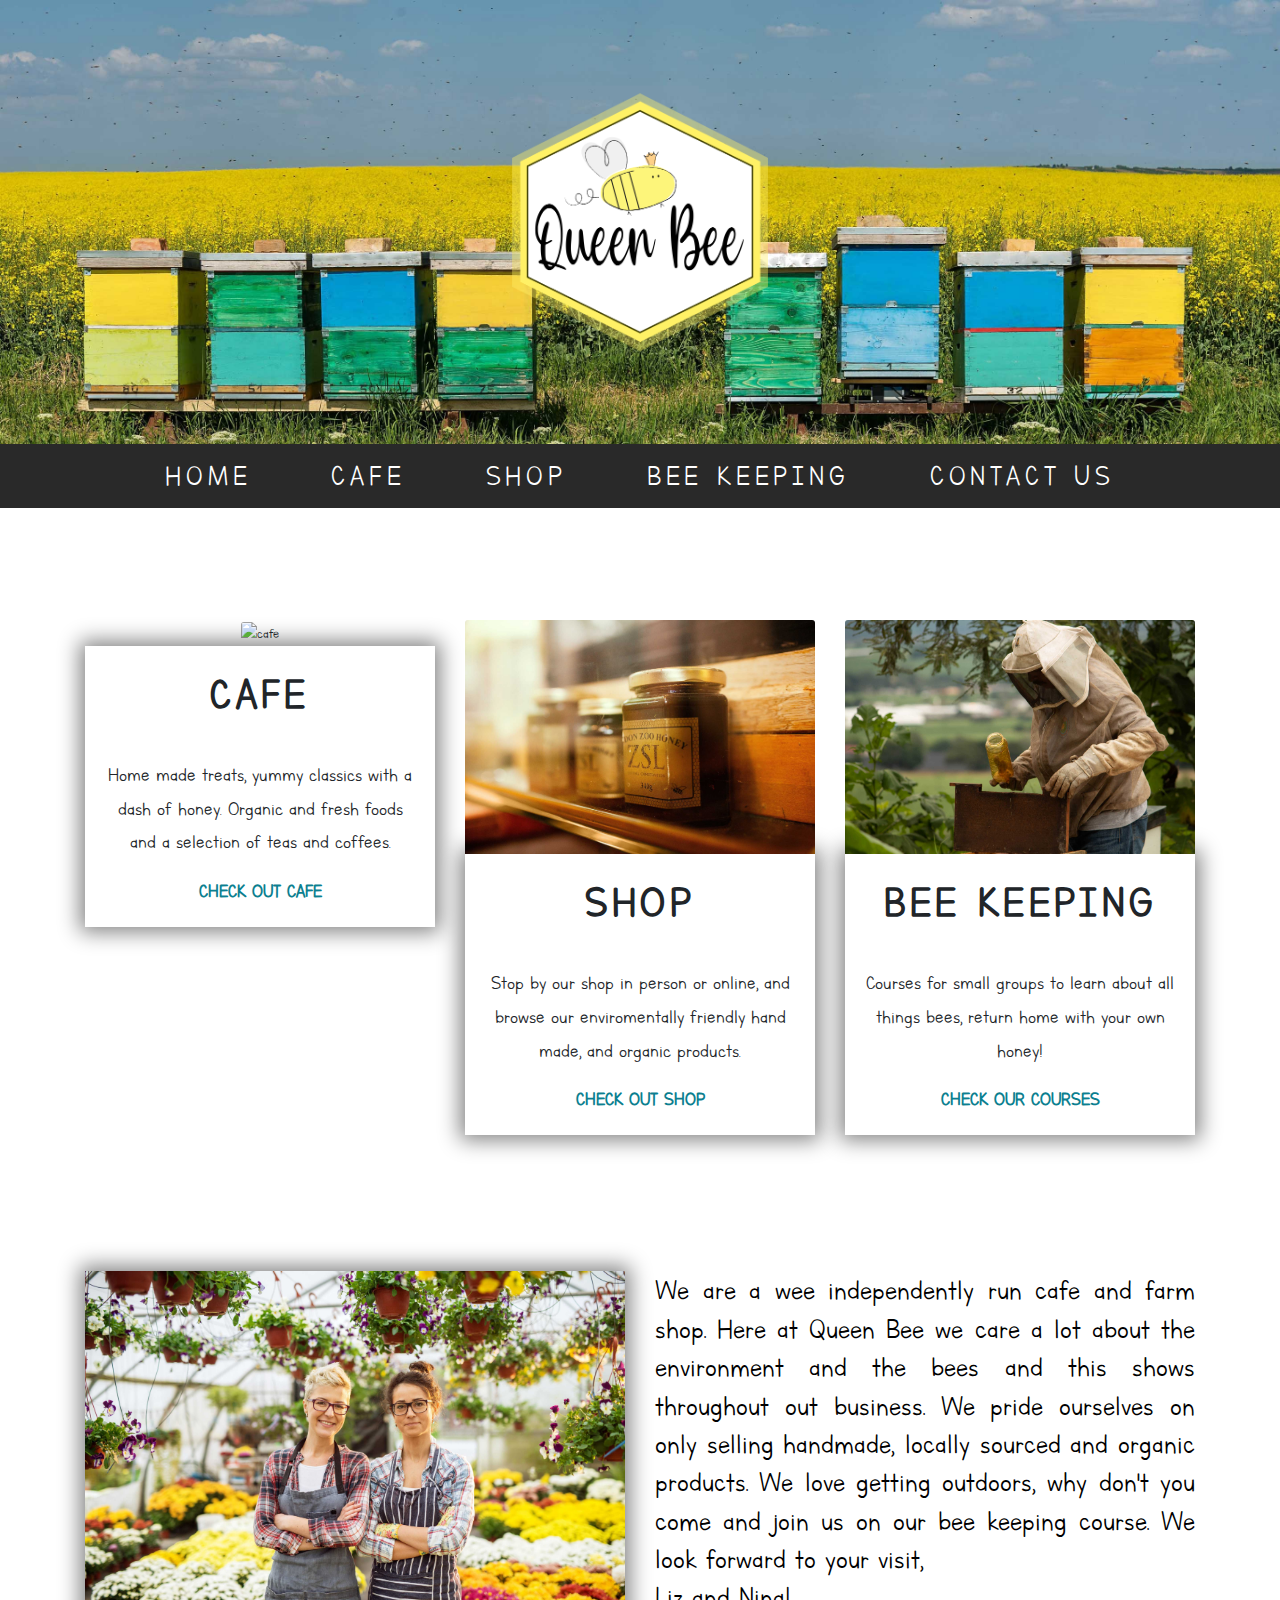
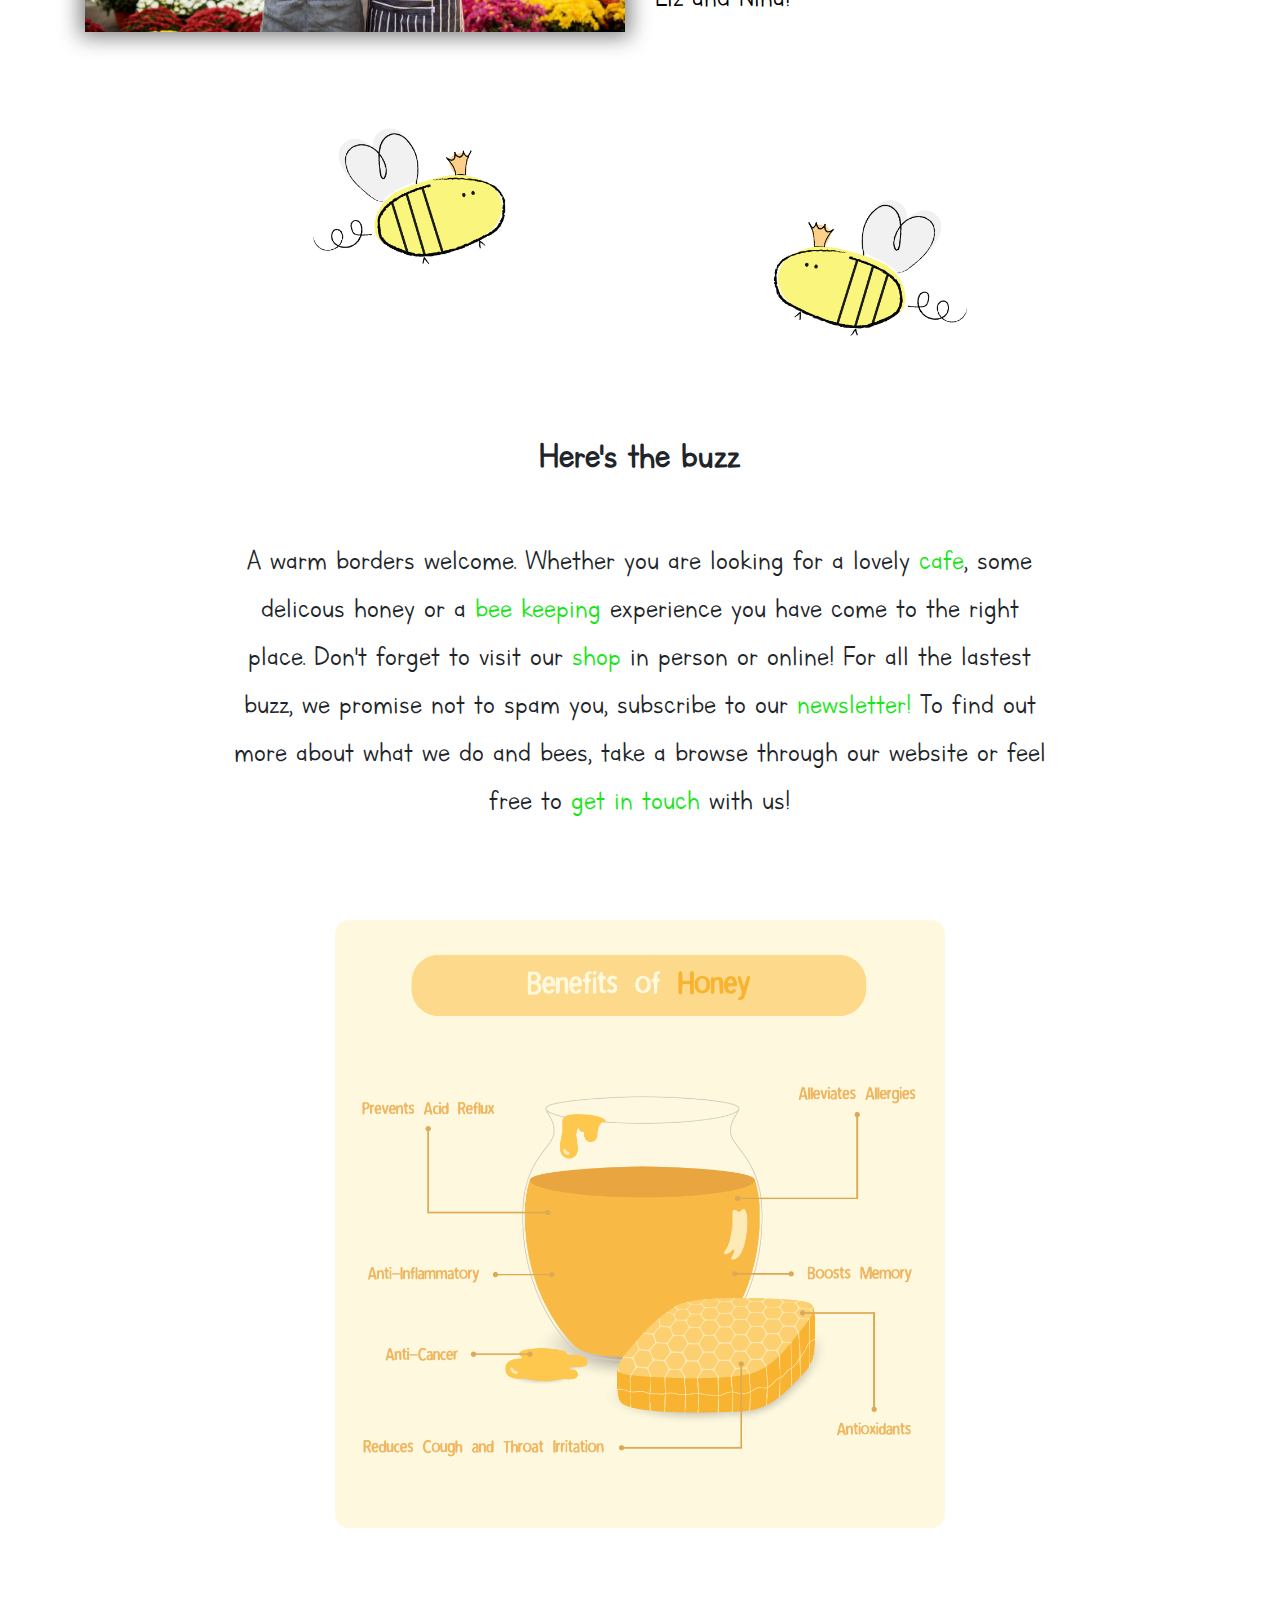
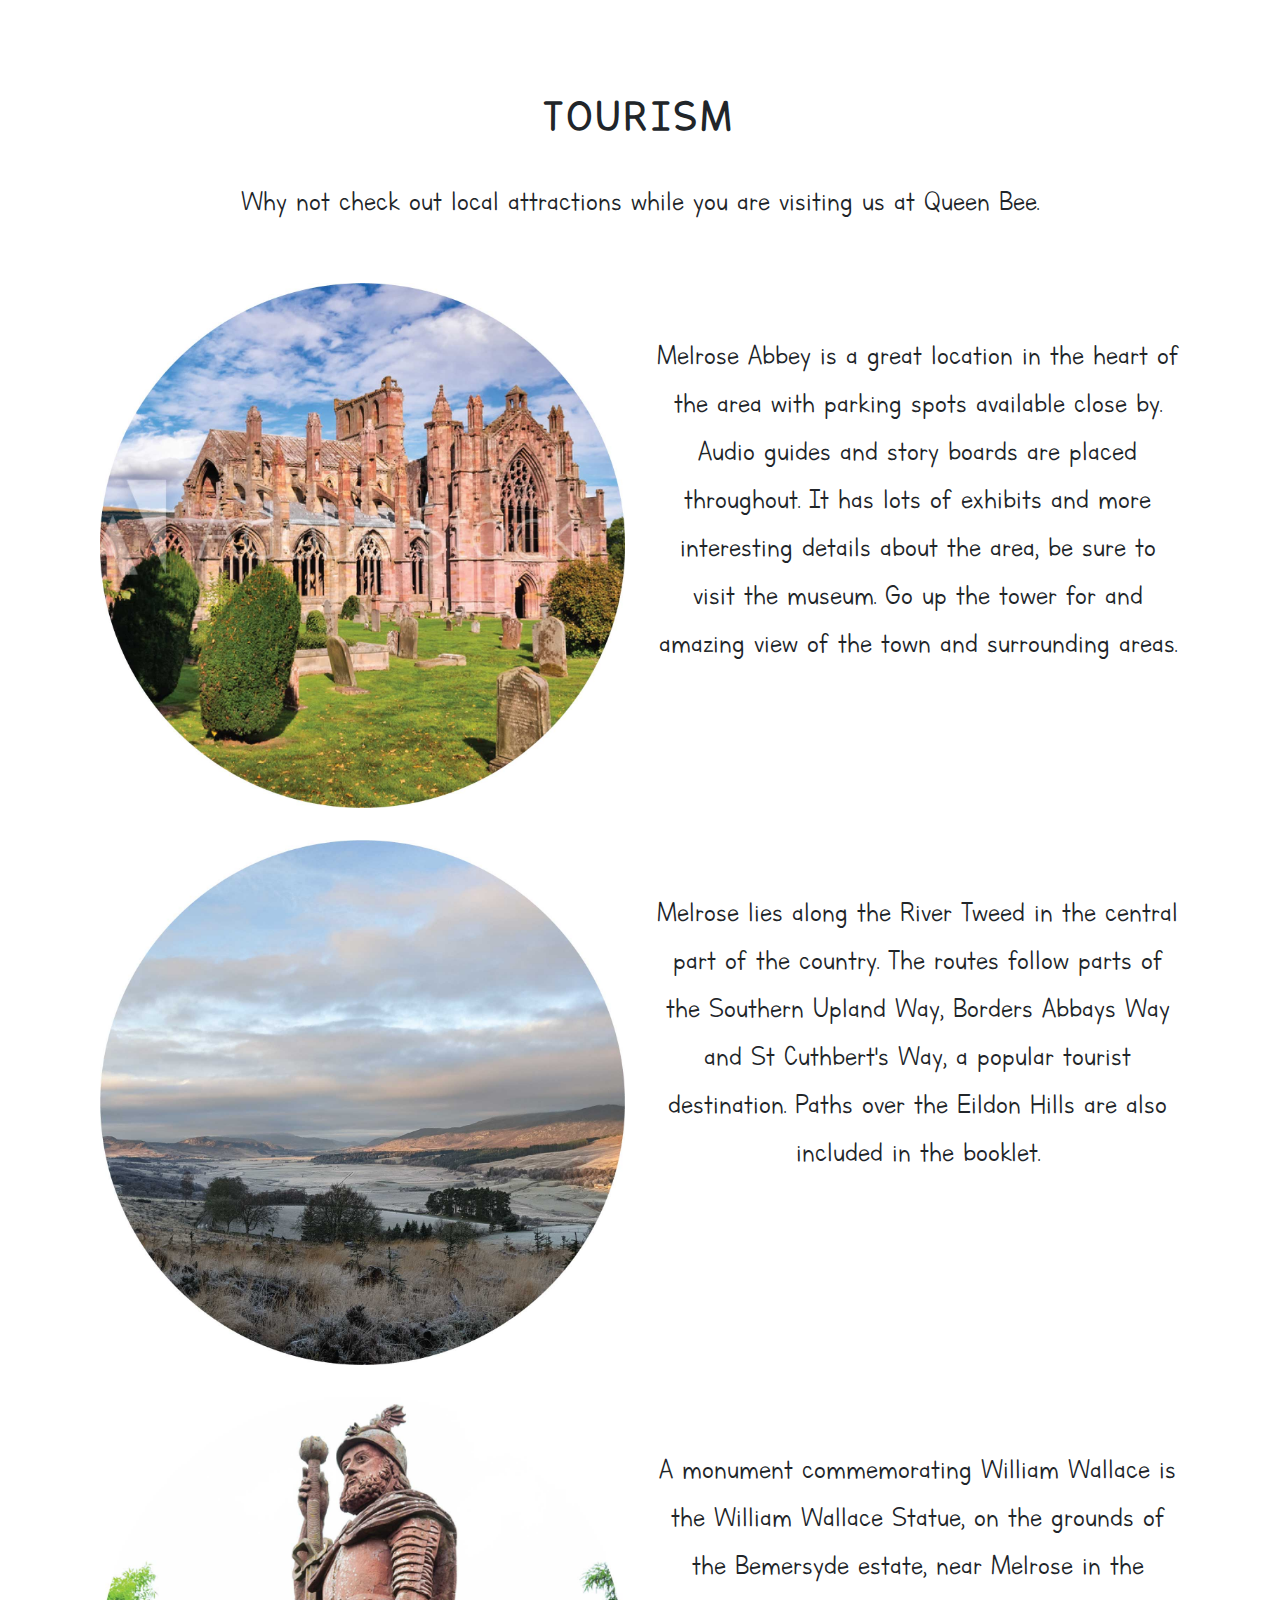
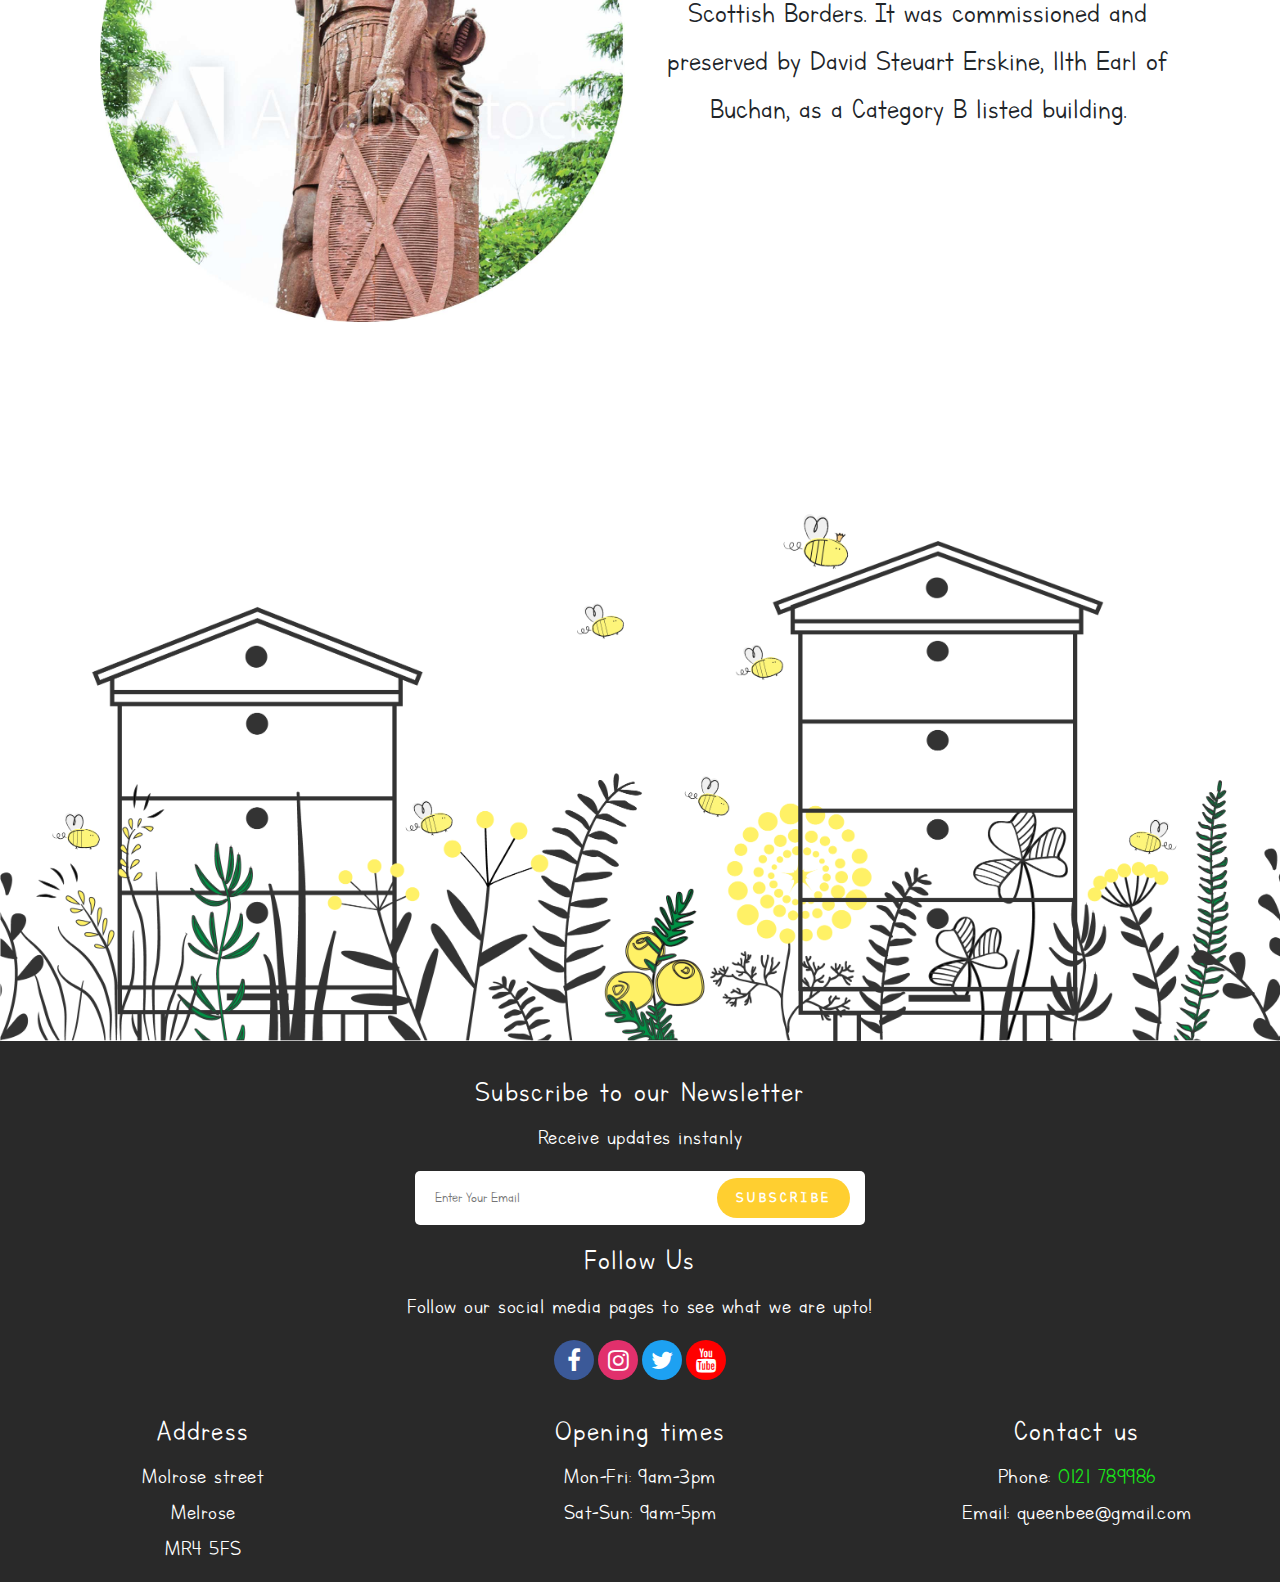
==== index.html @ d230f7fe "favicon and anchor tags" ====
<!DOCTYPE html>
<html lang="en">
    <head>
        <meta charset="UTF-8">
        <meta name ="viewport" content="width=device-width, initial-scale=1">
        <title>Queen Bee</title>
        <link rel="stylesheet" href="https://maxcdn.bootstrapcdn.com/bootstrap/4.0.0/css/bootstrap.min.css" 
            integrity="sha384-Gn5384xqQ1aoWXA+058RXPxPg6fy4IWvTNh0E263XmFcJlSAwiGgFAW/dAiS6JXm" crossorigin="anonymous">
        <link rel="stylesheet" href="css/index.css">
       <link rel="stylesheet" href="https://stackpath.bootstrapcdn.com/font-awesome/4.7.0/css/font-awesome.min.css">
       <link rel="icon" type="image/png" href="img/favicon.png"/>
    </head>
<body>

<div id="header">
    <div id="bhContainer">
        <img id="bh" class="img-fluid" src="img/home/hpbeehive.jpg" alt="beehive background">
        <img id="logo" class="img-fluid" src="img/logo-final.png" alt="logo">     
    </div>
</div>

<nav id="mainNav" class="sticky-top navbar navbar-dark navbar-expand-md">
    <button class="navbar-toggler" data-toggle="collapse" data-target="#expandme" aria-label="Toggle navigation"> 
        <span class="navbar-toggler-icon"></span>
    </button> 
<div class="collapse navbar-collapse justify-content-center" id="expandme">
  <div class="navbar-nav">
    <li class="nav-item">
        <a href="index.html" class="nav-link">HOME</a>
    </li>
    <li class="nav-item">
        <a href="cafe.html" class="nav-link">CAFE</a>
    </li>
    <li class="nav-item">
        <a href="shop.html" class="nav-link">SHOP</a>
    </li>
    <li class="nav-item">
        <a href="beekeeeping.html" class="nav-link">BEE KEEPING</a>
    </li>
    <li class="nav-item">
        <a href="contactus.html" class="nav-link">CONTACT US</a>
    </li>
  </div>
</div>
</nav>

<section id="facilities">
    <div class="container">
        <div class="row">
            <div class="col-lg-4 pb-4">
                <div class="card-text-center">
                    <img class="card-img-top first-photos img-fluid" src="img/home/cafe3.jpg" height="270px" alt="cafe">
                    <div class="card-body">
                        <h1 class="card-title h1main">CAFE</h1>
                        <p class="card-text">Home made treats, yummy classics with a dash of honey. Organic and fresh foods and a selection of teas and coffees.</p>
                        <a href="cafe.html">CHECK OUT CAFE</a>
                    </div>
                </div>
            </div>
            <div class="col-lg-4 pb-4">
                <div class="card-text-center">
                    <img class="card-img-top first-photos img-fluid" src="img/home/honeyjar1.jpg" height="270px" alt="shop">
                    <div class="card-body">
                        <h1 class="card-title h1main">SHOP</h1>
                        <p class="card-text">Stop by our shop in person or online, and browse our enviromentally friendly hand made, and organic products. </p>
                        <a href="shop.html">CHECK OUT SHOP</a>
                    </div>
                </div>
            </div>
            <div class="col-lg-4 pb-4">
                <div class="card-text-center">
                    <img class="card-img-top first-photos img-fluid" src="img/home/beekeeper1.jpg" height="270px" alt="beekeeper">
                    <div class="card-body">
                        <h1 class="card-title h1main text-nowrap">BEE KEEPING</h1>
                        <p class="card-text">Courses for small groups to learn about all things bees, return home with your own honey!</p>
                        <a href="beekeeping.html">CHECK OUR COURSES</a>
                    </div>
                </div>
            </div>
        </div>
    </div>
</section>

<section>
    <div class="container">
        <div class="row aboutus">
            <div class="col-lg-6 pb-5"> 
                <img src="img/home/aboutus.jpg" class="img-fluid teampic" alt="business owners">
            </div>
            <div class="col-lg-6">
                <p class="text-justify text-fluid">We are a wee independently run cafe and farm shop. Here at Queen Bee we care a lot about the environment and the bees and this shows 
                    throughout out business. We pride ourselves on only selling handmade, locally sourced and organic products. We love getting outdoors, why don't you come and join 
                    us on our bee keeping course. We look forward to your visit, <br>Liz and Nina!
                </p>
            </div>
        </div>
    </div>
</section>

<div class="container">
    <img class="img-fluid mx-auto d-block bees" src="img/home/bees.png" alt="honey facts"/>
</div>

<div class="container words justify-content-center col-lg-8">
    <h1><b>Here's the buzz</b></h1>
        <br>
    <p>A warm borders welcome. Whether you are looking for a lovely <a href="cafe.html"> cafe</a>, some delicous honey or a <a href="beekeeeping.html">bee keeping</a> experience 
        you have come to the right place. Don't forget to visit our <a href="shop.html"> shop </a>in person or online! For all the lastest buzz, 
        we promise not to spam you, subscribe to our <a href="javascript: document.body.scrollIntoView(false);">newsletter!</a> To find out more about what we do and bees, take a 
        browse through our website or feel free to <a href="contactus.html"> get in touch</a> with us!
    </p>
</div>


<div class="container">
    <img class="img-fluid honeyfacts shaddow mx-auto d-block" src="img/home/factspreview.png" alt="honey facts"/>
</div>

<div class="container justify-content-center tourism1 featured1">
    <h1 class="h1main">TOURISM</h1>
    <p>Why not check out local attractions while you are visiting us at Queen Bee.</p>
    <div class="col tourism">
        <div class="row">
            <div class="col-lg-6">
                <a href="https://www.historicenvironment.scot/visit-a-place/places/melrose-abbey/history/" target="blank">
                    <img class="img-fluid shaddow abbey-img" src="img/home/abbey.jpg" alt="melrose abbey">
                </a>
            </div>
            <div class="col-lg-6 py-5">
                <p> Melrose Abbey is a great location in the heart of the area with parking spots available close by. 
                    Audio guides and story boards are placed throughout. It has lots of exhibits and more interesting details about 
                    the area, be sure to visit the museum. Go up the tower for and amazing view of the town and surrounding areas.</p>
            </div>
        </div>

        <div class="row">
            <div class="col-lg-6">
                <a href="https://www.historicenvironment.scot/visit-a-place/places/melrose-abbey/history/" target="blank">
                    <img class="img-fluid shaddow walks-img" src="img/home/walk.jpg" alt="walks in melrose">
                </a>
            </div>
            <div class="col-lg-6 py-5">
                <p>Melrose lies along the River Tweed
                    in the central part of the country.
                    The routes follow parts of the Southern Upland Way, Borders
                    Abbays Way and St Cuthbert's Way, a popular tourist destination.
                    Paths over the Eildon Hills
                    are also included in the booklet. </p>
            </div>
        </div>
        <div class="row">
            <div class="col-lg-6">
                <a href="https://www.historicenvironment.scot/visit-a-place/places/melrose-abbey/history/" target="blank">
                    <img class="img-fluid shaddow william-img" src="img/home/william.jpg" alt="william wallace statue">
                </a>
            </div>
            <div class="col-lg-6 py-5">
                <p>A monument commemorating William Wallace is the William Wallace Statue, on
                    the grounds of the Bemersyde estate, near Melrose in the Scottish Borders.
                    It was commissioned and preserved by David Steuart Erskine,
                    11th Earl of Buchan, as a Category B listed building. </p>
            </div>
        </div>
    </div>
</div>

<!-- FOOTER -->

<img class="img-fluid footer-img" src="img/footer-final.png" alt="footer image">


<footer>

    <div class="wrapper">
        <h3 class="h3s">Subscribe to our Newsletter</h3>
        <p class="ps">Receive updates instanly</p>
        <div class="newsletter">
            <form action="">
                <input type="text" class="input" placeholder="Enter Your Email">
                <div class="btn">SUBSCRIBE</div>
            </form>
        </div>
    </div>		



    <div class="social-media">
        <h3 class="h3s">Follow Us</h3>
        <p class="follow ps">Follow our social media pages to see what we are upto!</p>
            <a href="https://en-gb.facebook.com/" target="_blank"><i class="icon1 s fa fa-facebook"></i></a>
            <a href="https://www.instagram.com/?hl=en" target="_blank"><i class="icon2 s fa fa-instagram"></i></a>
            <a href="https://twitter.com/?lang=en-gb" target="_blank"><i class="icon3 s fa fa-twitter"></i></a>
            <a href="https://www.youtube.com/" target="_blank"><i class="icon4 s fa fa-youtube"></i></a>
    </div>

    <div class="info row">
        <div class="col-lg-4 segment-one">
            <h3 class="h3s">Address</h3>
            <p class="ps">Molrose street
            <br>Melrose
            <br>MR4 5FS</p>
        </div>
        <div class="col-lg-4 secment-two">
            <h3 class="h3s">Opening times</h3>
            <p class="ps">Mon-Fri: 9am-3pm
            <br>Sat-Sun: 9am-5pm</p>
        </div>
        <div class="col-lg-4 segment-three">
            <h3 class="h3s">Contact us</h3>
            <p class="ps">Phone:<a href="tel:0121789986"> 0121 789986</a>
            <br>Email: queenbee@gmail.com</p>
        </div>
    </div>
  
</footer>

    <script src="https://code.jquery.com/jquery-3.2.1.slim.min.js" integrity="sha384-KJ3o2DKtIkvYIK3UENzmM7KCkRr/rE9/Qpg6aAZGJwFDMVNA/GpGFF93hXpG5KkN" crossorigin="anonymous">
    </script>
    <script src="https://cdnjs.cloudflare.com/ajax/libs/popper.js/1.12.9/umd/popper.min.js" integrity="sha384-ApNbgh9B+Y1QKtv3Rn7W3mgPxhU9K/ScQsAP7hUibX39j7fakFPskvXusvfa0b4Q" crossorigin="anonymous">
    </script>
    <script src="https://maxcdn.bootstrapcdn.com/bootstrap/4.0.0/js/bootstrap.min.js" integrity="sha384-JZR6Spejh4U02d8jOt6vLEHfe/JQGiRRSQQxSfFWpi1MquVdAyjUar5+76PVCmYl" crossorigin="anonymous">
    </script>

</body>
</html>
---- css/index.css ----
* {
    margin: 0%;
    padding: 0%;
}
@font-face {
    font-family: letters;
    src: url(./font/letters.ttf);
  }

body{
    background: white;
    position: relative;
    font-family: letters, sans-serif;
}

/*** HEADER ***/

#header {
    position: static;
    top: 0;
    left:0;
    padding: 0;
    margin:0;
    width: 100%;
    height: auto;
    overflow: hidden;
}

#bhContainer {
    position: relative;
    left: 0;
    padding: 0;
    margin: 0;
}

#bh {
    position: relative;
    left: 0;
    z-index: -1;
    padding: 0;
    margin: 0;
    width: 100vw;
    height: auto;
}

#logo {
    position: absolute;
    top: 50%;
    left: 50%;
    transform: translate(-50%, -50%);
    height: auto;
    width: 20vw;
}

#text {
    font-size: 1em;
}

/*** NAVIGATION ***/

#mainNav {
    padding: 0%;
    background: rgb(41, 41, 41);
    overflow: hidden;
}

@media (min-width: 992px){
    .navbar-nav li {
        margin-left : 2em;
        margin-right : 2em;
        white-space: nowrap;
    }
}

#mainNav .nav-link {
    font-size: 2em;
    color: white;
    letter-spacing: .15em;
    font-family: letters;
}

#mainNav .nav-link:hover {
    color: #FFCF30;
}


/*** FACILITIES ***/

#facilities {
    margin: 7em 0 auto 0;
    text-align: center;
}

#facilities p {
    font-size: 1.4em;
}

.card-body {
    box-shadow: 0 0 20px 5px rgb(131, 131, 131);
    background-color: white;
}

.card-body a {
    color: #0c7f90;
    font-size: 1.3em;
    margin-top: auto;
    font-weight: 600;
}

.card-body a:hover {
    color: #63a6b0;
    font-size: 1.5em;
}

/*** ABOUT US ***/


.aboutus {
    margin-top: 7em;
    color: black;
}
.teampic {
    box-shadow: 0 0 20px 5px rgb(131, 131, 131);
    position: relative;
}

.text-justify {
    font-size: 2em;
    line-height: 1.2;
}

/*** BEES IMG ***/

.bees {
    padding-top: 3em;
    height: 20vw;
}

/*** THE BUZZ ***/

.words {
    font-size: 2em;
    text-align: center;
    padding-top: 3em;
}
a {
    color: rgb(25, 230, 25);
}
a:hover{
    color: rgb(4, 184, 4);
}
/*** FACTS IMG ***/

.honeyfacts {
    padding-top: 5em;
    padding-bottom: 5em;
    height: 60vw;
}

/*** TOURISM ***/

.tourism1 {
    margin-top: 5em;
}

.h1main {
    text-align: center;
    letter-spacing: .09em;
    padding-bottom: .5em;
    font-size: 3em;
    font-weight: bold;
}

.tourism1 p {
    text-align: center;
    padding-bottom: 1.3em;
    font-size: 2em;
}

.abbey-img {
    padding-bottom: 2em;
}
.walks-img {
    padding-bottom: 2em;
}
.william-img {
    padding-bottom: 2em;
}


/*** FOOTER ***/

.footer-img {
    width: 100%;
    padding-top: 10em;
    margin: 0%;
    height: auto;
}

footer {
    margin-top: 0;
    padding-top: 2em;
    text-align: center;
    overflow: hidden;
    background: rgb(41, 41, 41);
    color: #ffffff;
}

.wrapper{
	width: 100%;
	height: 100%;
	display: flex;
	flex-direction: column;
	justify-content: center;
	align-items: center;
	letter-spacing: 2px;
}

.newsletter{
	max-width: 450px;
	width: 100%;
	position: relative;
}

.newsletter .input{
	width: 100%;
	padding: 15px 50px 15px 20px;
	border-radius: 5px;
	border: none;
}

.newsletter .btn{
	position: absolute;
	top: 50%;
	transform: translateY(-50%);
	right: 15px;
	background: #FFCF30;
	padding: 7px 18px;
	border-radius: 25px;
	color: #fff;
    cursor: pointer;
    letter-spacing: .2em;
    font-weight: bold;
}

/*** SOCIAL MEDIA ICONS ***/

.social-media {
    padding-top: 1em;
}

.h3s {
    letter-spacing: .04em;
    font-size: 2em;
}

.ps {
    letter-spacing: .02em;
    font-size: 1.5em;
}

.social-media a .icon1 {
    background: #3B5998;
    width: 40px;
    height: 40px;
    display: inline-block;
    border-radius: 50%;
}
.social-media a .icon2 {
    background:#E1306C;
    width: 40px;
    height: 40px;
    display: inline-block;
    border-radius: 50%;
}
.social-media a .icon3 {
    background: #1DA1F2;
    width: 40px;
    height: 40px;
    display: inline-block;
    border-radius: 50%;
}
.social-media a .icon4 {
    background: #FF0000;
    width: 40px;
    height: 40px;
    display: inline-block;
    border-radius: 50%;
}

.social-media a i {
    font-size: 1.5em;
    color: white;
    padding: .34em .23em;
}

.info {
    padding-top: 2em;
}

/*** MEDIA QUERIES ***/

@media (max-width: 992px){
    #facilities p {
        line-height: 1.6;
    }
    #facilities h1 {
        margin: auto;
        white-space: nowrap;
        font-size: 2em;
    }
    .honeyfacts {
        height: 100vw;
        padding: 5em 0 0 0;
        margin: 0%;
    }
    .bees {
        width: 60vw;
        height: 20vh;
    }
    .words {
        padding-top: 2em;
    }

}

@media (max-width: 800px){
    #bh {
        height: 30vh;
    }
    #logo {
        height: auto;
        width: 25vw;
    }
}
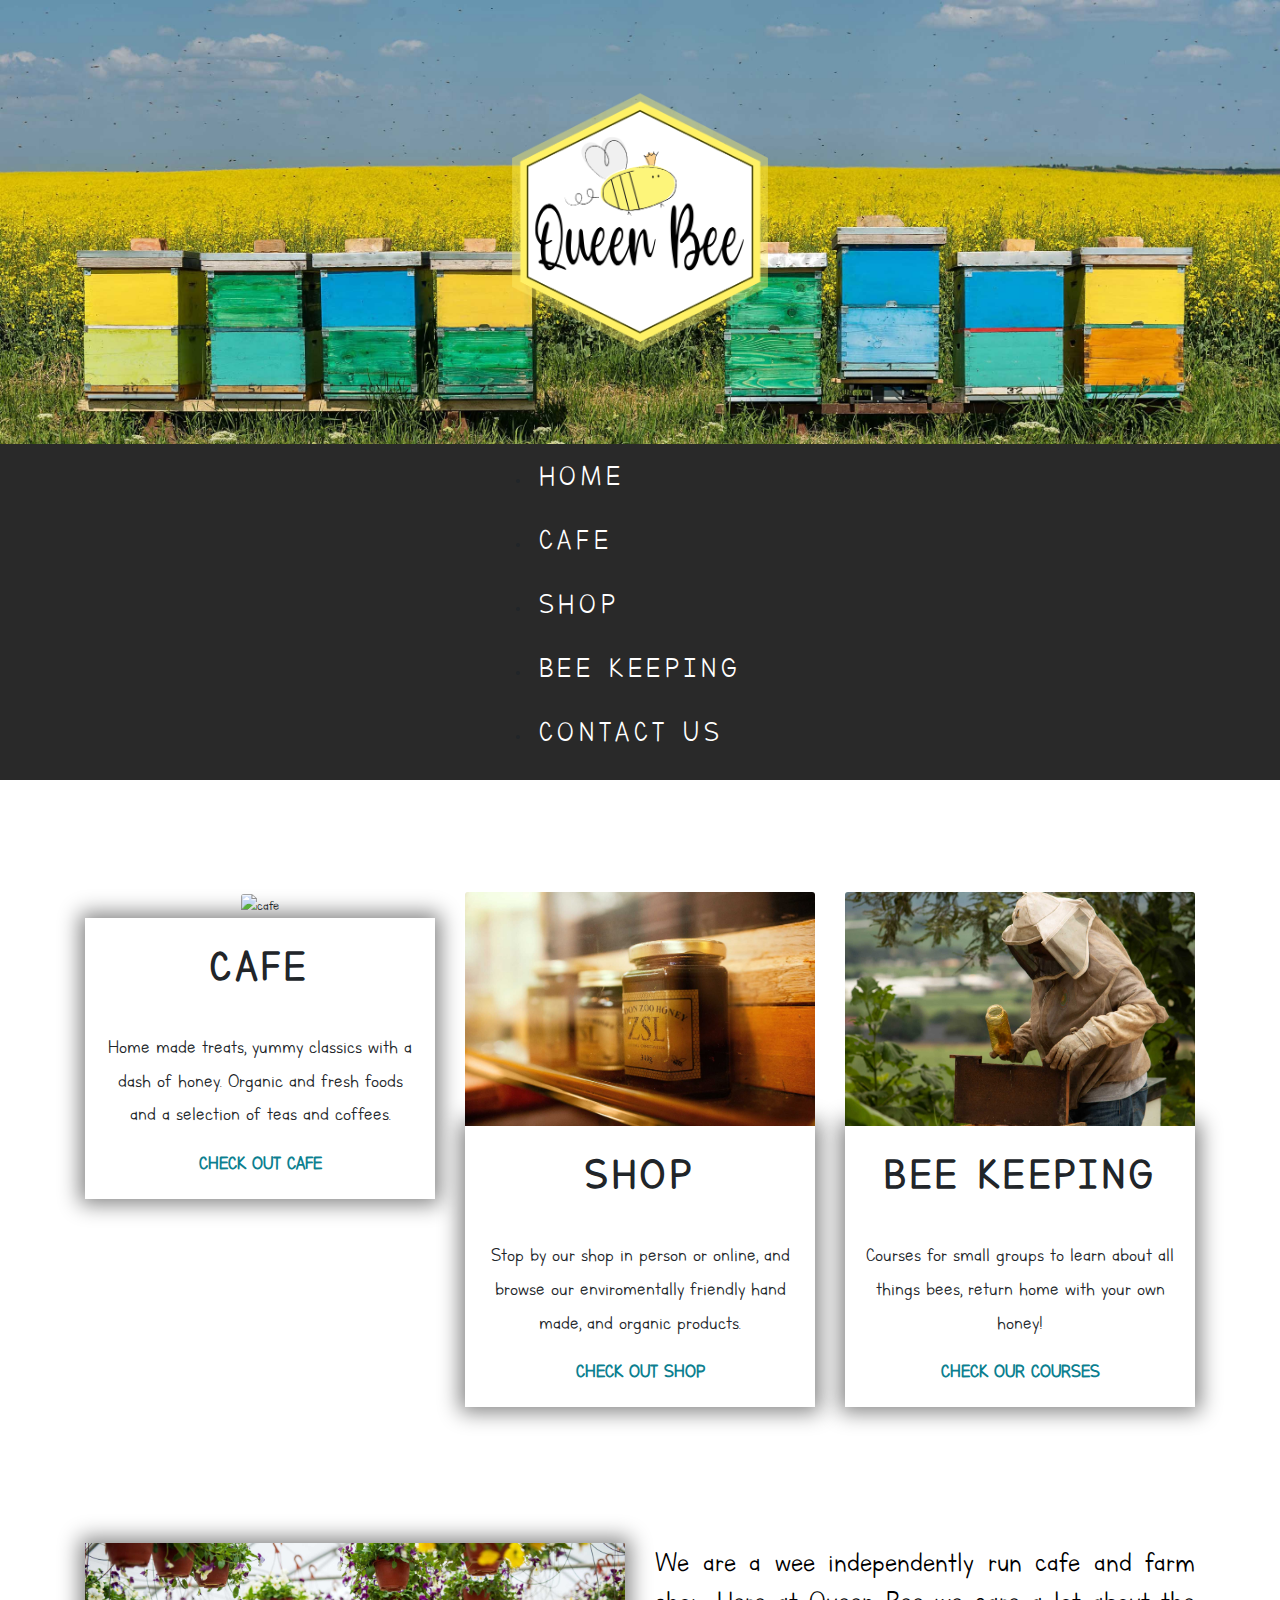
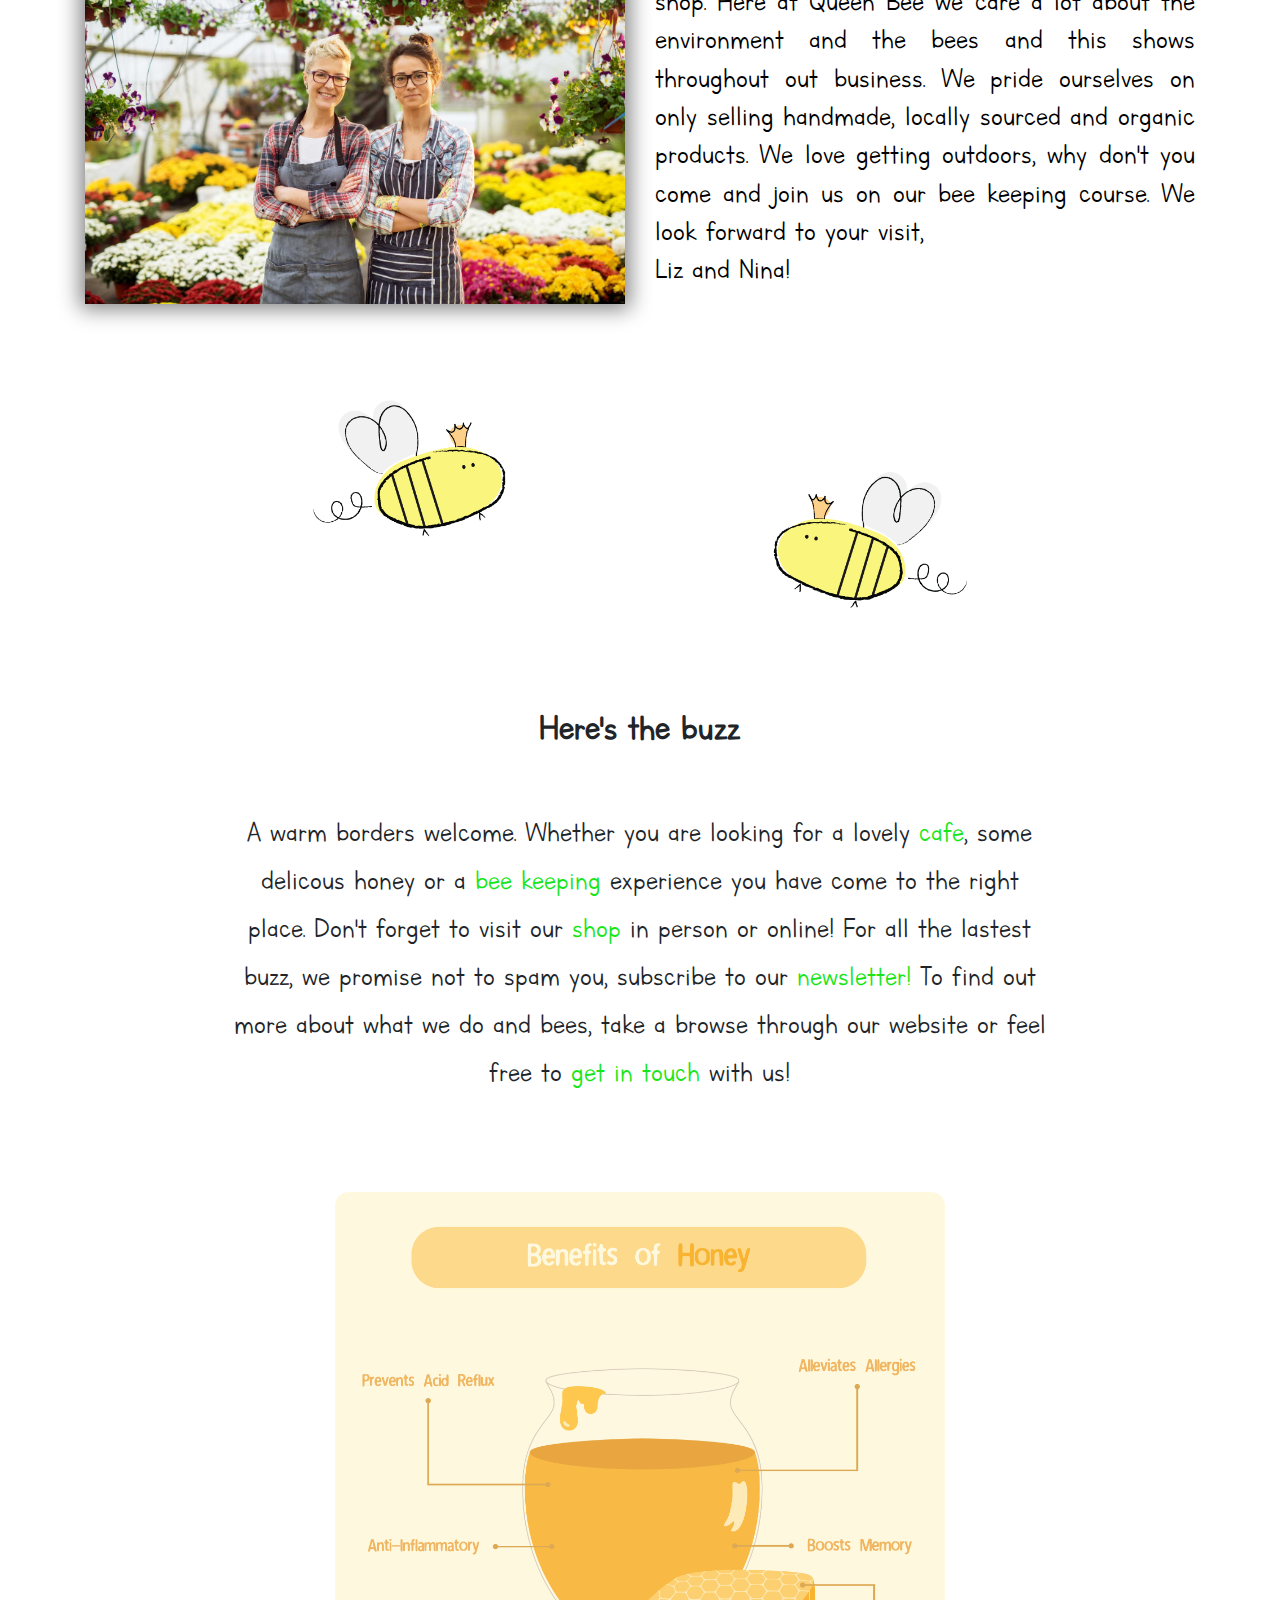
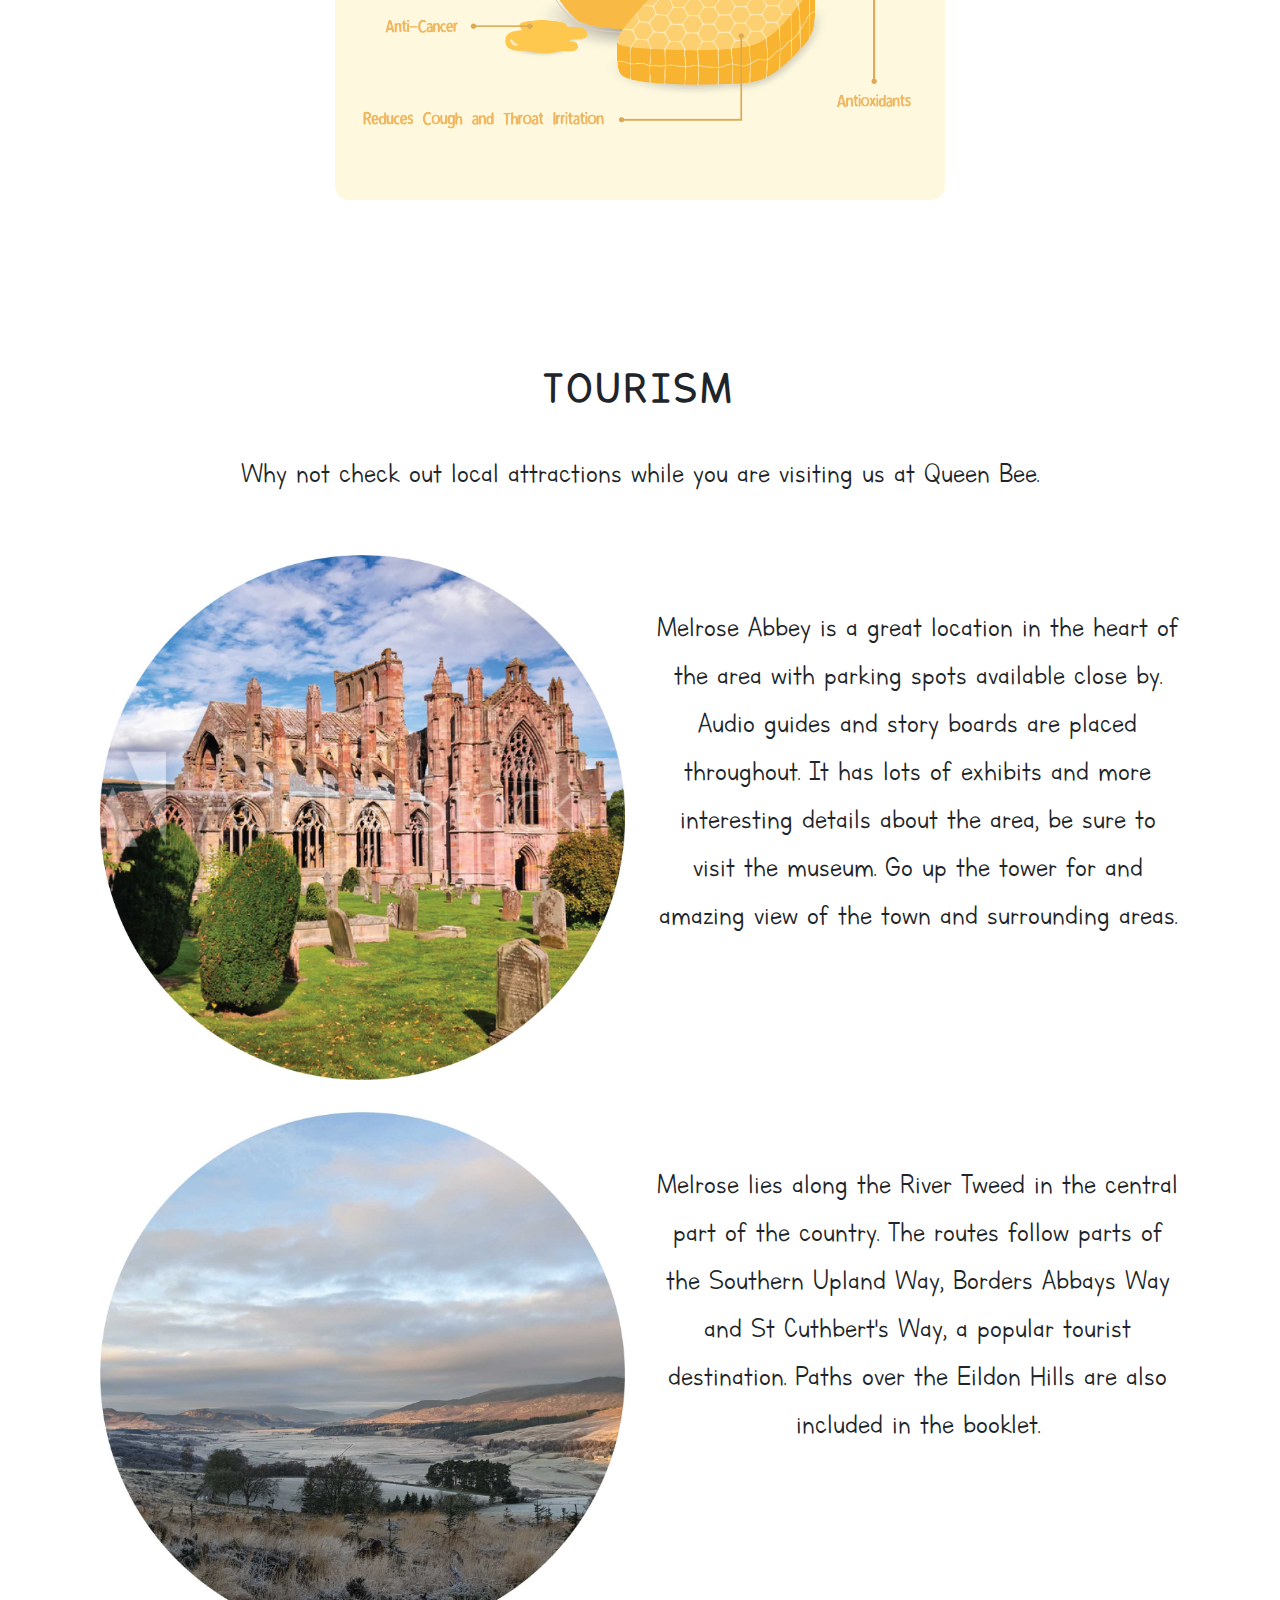
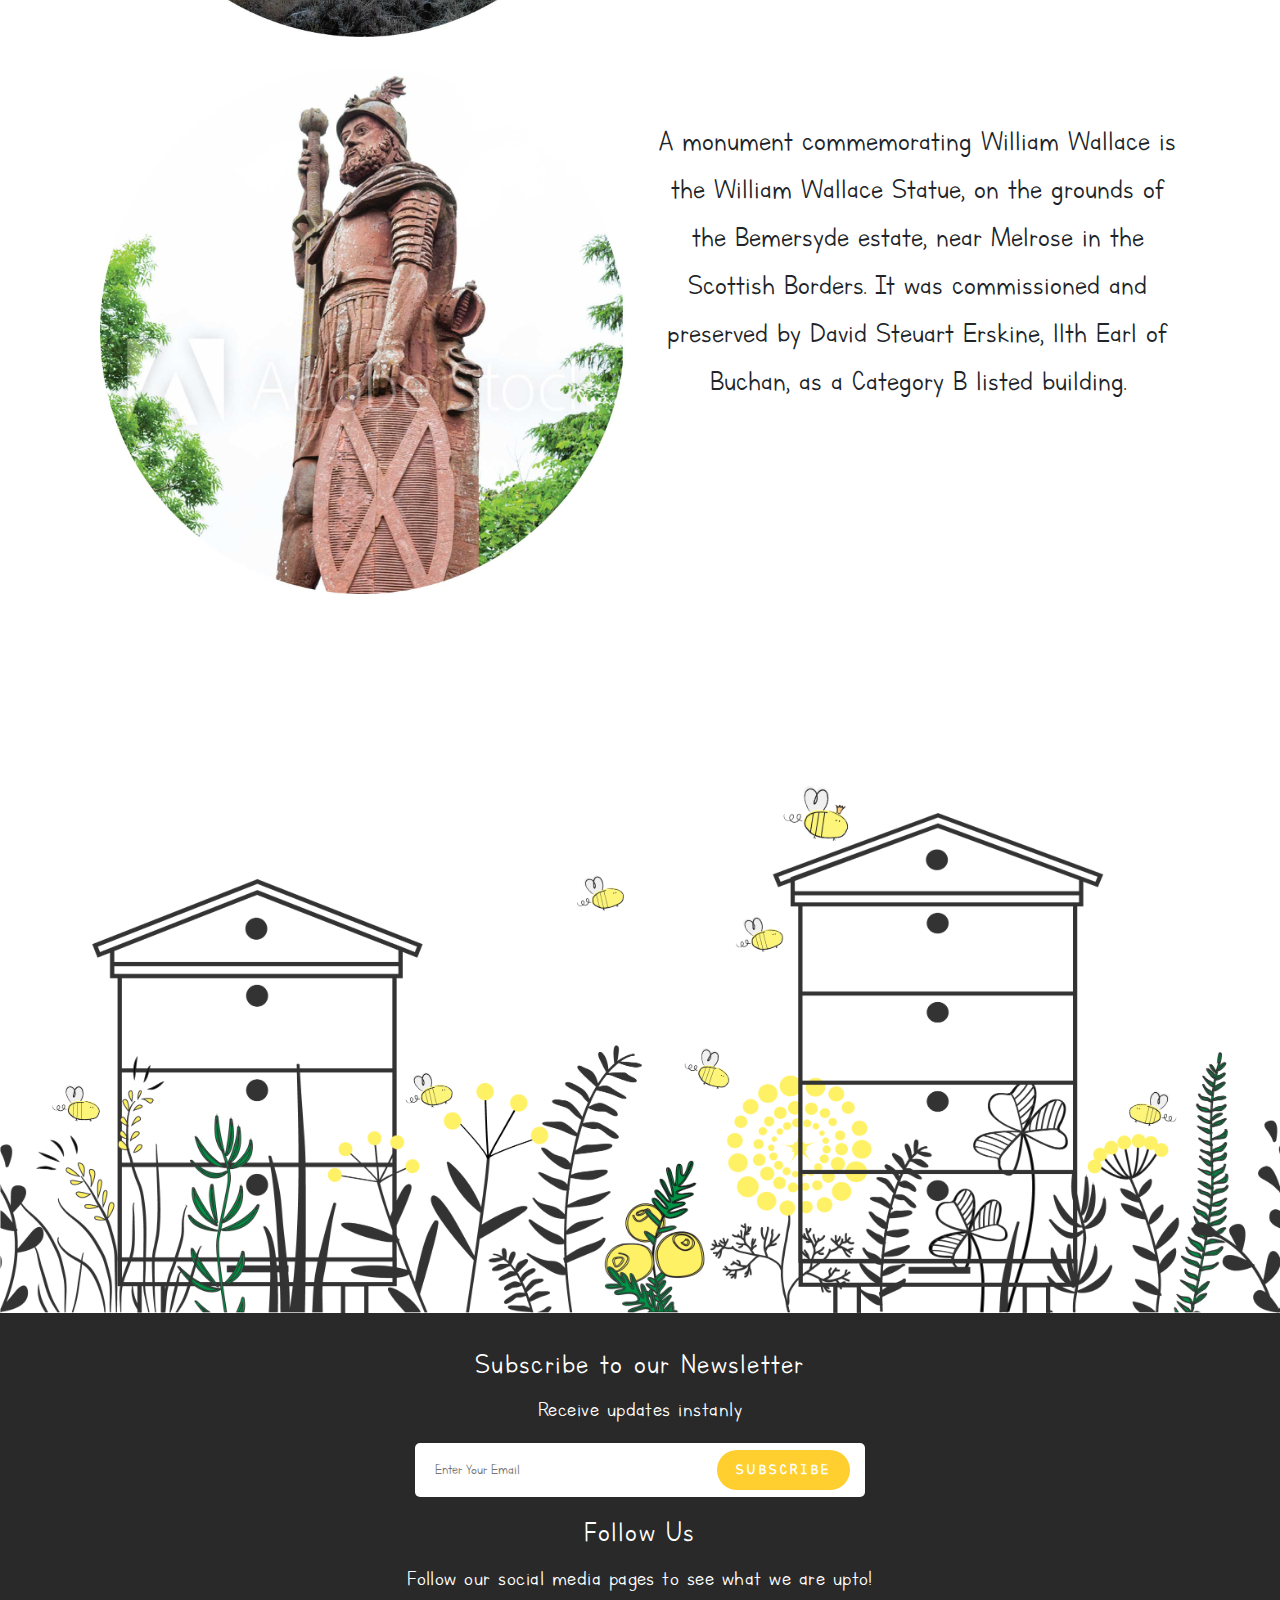
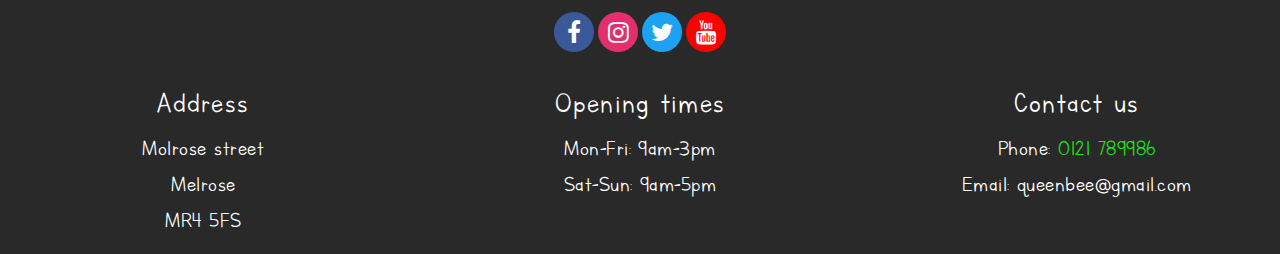
==== commit 7f8aa6a9: "nav bar changes" ====
--- a/index.html
+++ b/index.html
@@ -7,8 +7,8 @@
         <link rel="stylesheet" href="https://maxcdn.bootstrapcdn.com/bootstrap/4.0.0/css/bootstrap.min.css" 
             integrity="sha384-Gn5384xqQ1aoWXA+058RXPxPg6fy4IWvTNh0E263XmFcJlSAwiGgFAW/dAiS6JXm" crossorigin="anonymous">
         <link rel="stylesheet" href="css/index.css">
-       <link rel="stylesheet" href="https://stackpath.bootstrapcdn.com/font-awesome/4.7.0/css/font-awesome.min.css">
-       <link rel="icon" type="image/png" href="img/favicon.png"/>
+        <link rel="stylesheet" href="https://stackpath.bootstrapcdn.com/font-awesome/4.7.0/css/font-awesome.min.css">
+        <link rel="icon" type="image/png" href="img/favicon.png"/>
     </head>
 <body>
 
@@ -23,25 +23,27 @@
     <button class="navbar-toggler" data-toggle="collapse" data-target="#expandme" aria-label="Toggle navigation"> 
         <span class="navbar-toggler-icon"></span>
     </button> 
-<div class="collapse navbar-collapse justify-content-center" id="expandme">
-  <div class="navbar-nav">
-    <li class="nav-item">
-        <a href="index.html" class="nav-link">HOME</a>
-    </li>
-    <li class="nav-item">
-        <a href="cafe.html" class="nav-link">CAFE</a>
-    </li>
-    <li class="nav-item">
-        <a href="shop.html" class="nav-link">SHOP</a>
-    </li>
-    <li class="nav-item">
-        <a href="beekeeeping.html" class="nav-link">BEE KEEPING</a>
-    </li>
-    <li class="nav-item">
-        <a href="contactus.html" class="nav-link">CONTACT US</a>
-    </li>
-  </div>
-</div>
+    <div class="collapse navbar-collapse justify-content-center" id="expandme">
+        <div class="navbar-nav">
+            <ul>
+                <li class="nav-item">
+                    <a href="index.html" class="nav-link">HOME</a>
+                </li>
+                <li class="nav-item">
+                    <a href="cafe.html" class="nav-link">CAFE</a>
+                </li>
+                <li class="nav-item">
+                    <a href="shop.html" class="nav-link">SHOP</a>
+                </li>
+                <li class="nav-item">
+                    <a href="beekeeeping.html" class="nav-link">BEE KEEPING</a>
+                </li>
+                <li class="nav-item">
+                    <a href="contactus.html" class="nav-link">CONTACT US</a>
+                </li>
+            </ul>
+        </div>
+    </div>
 </nav>
 
 <section id="facilities">
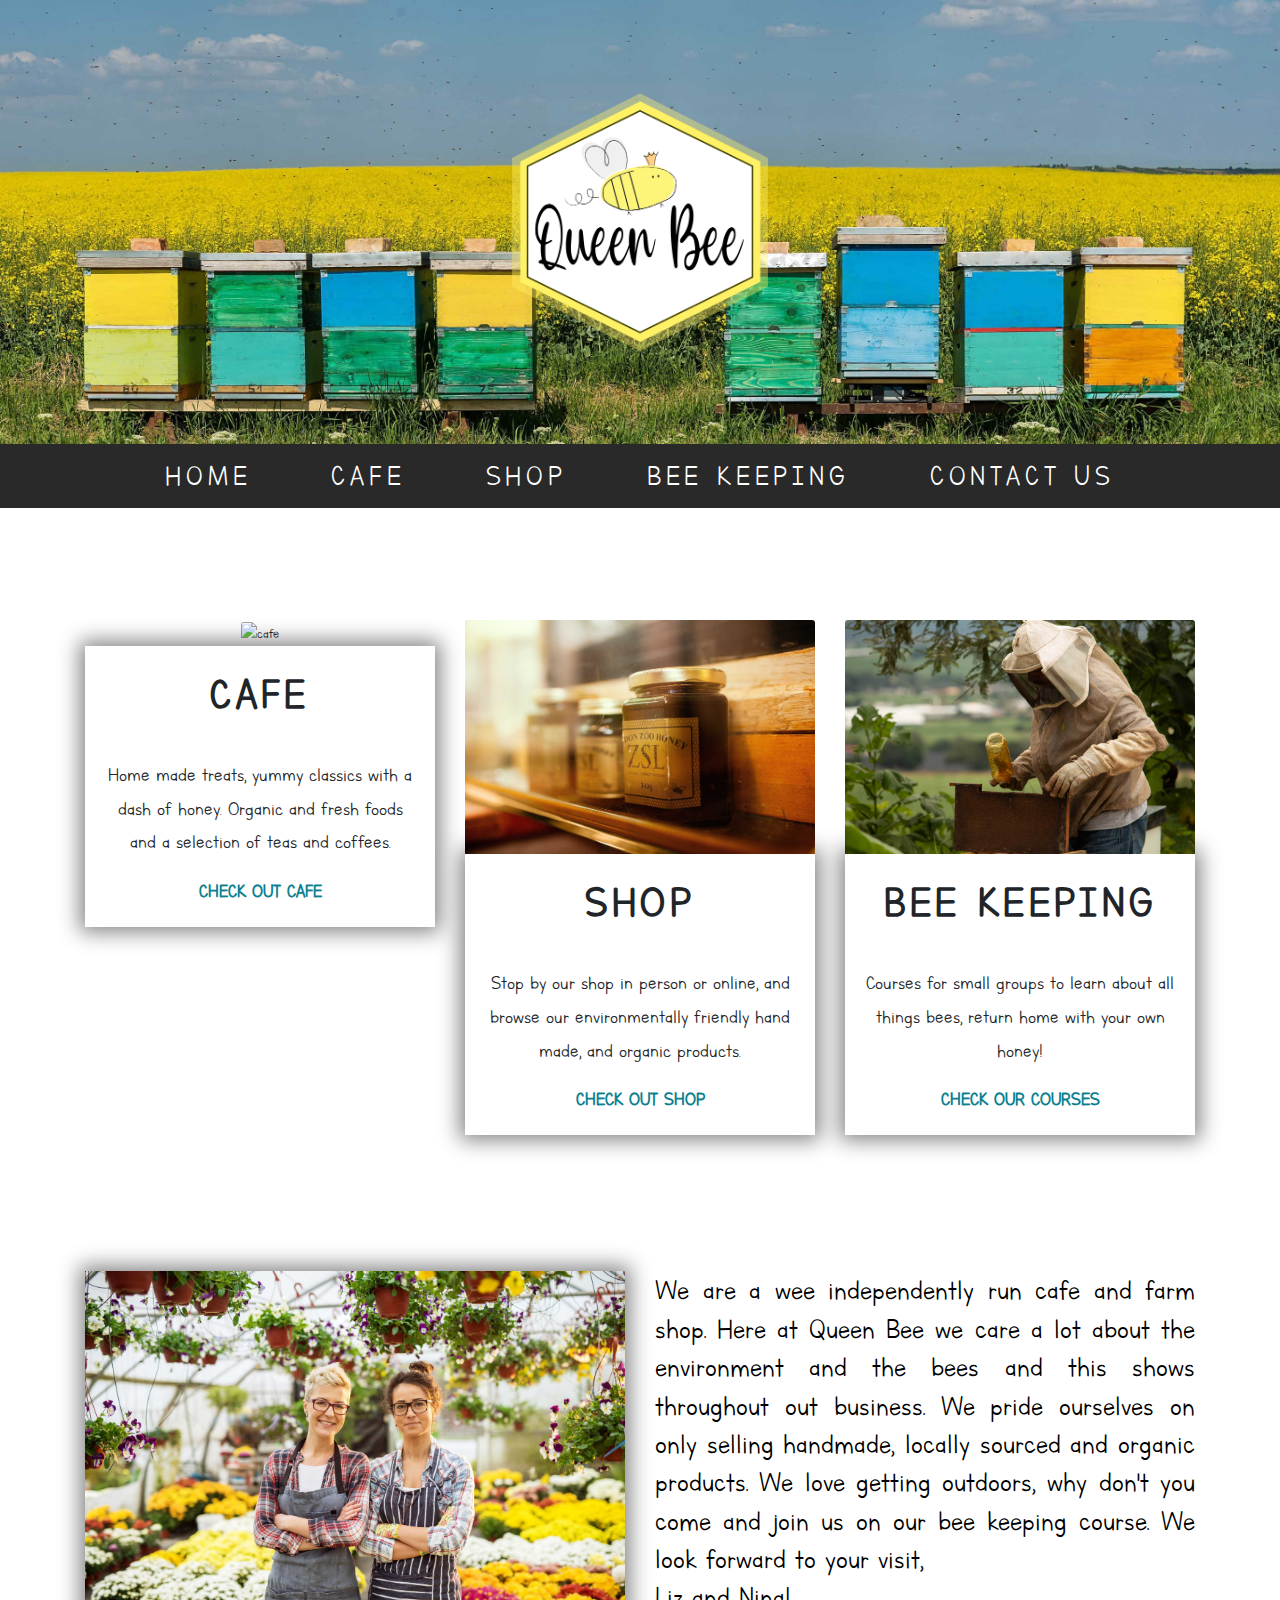
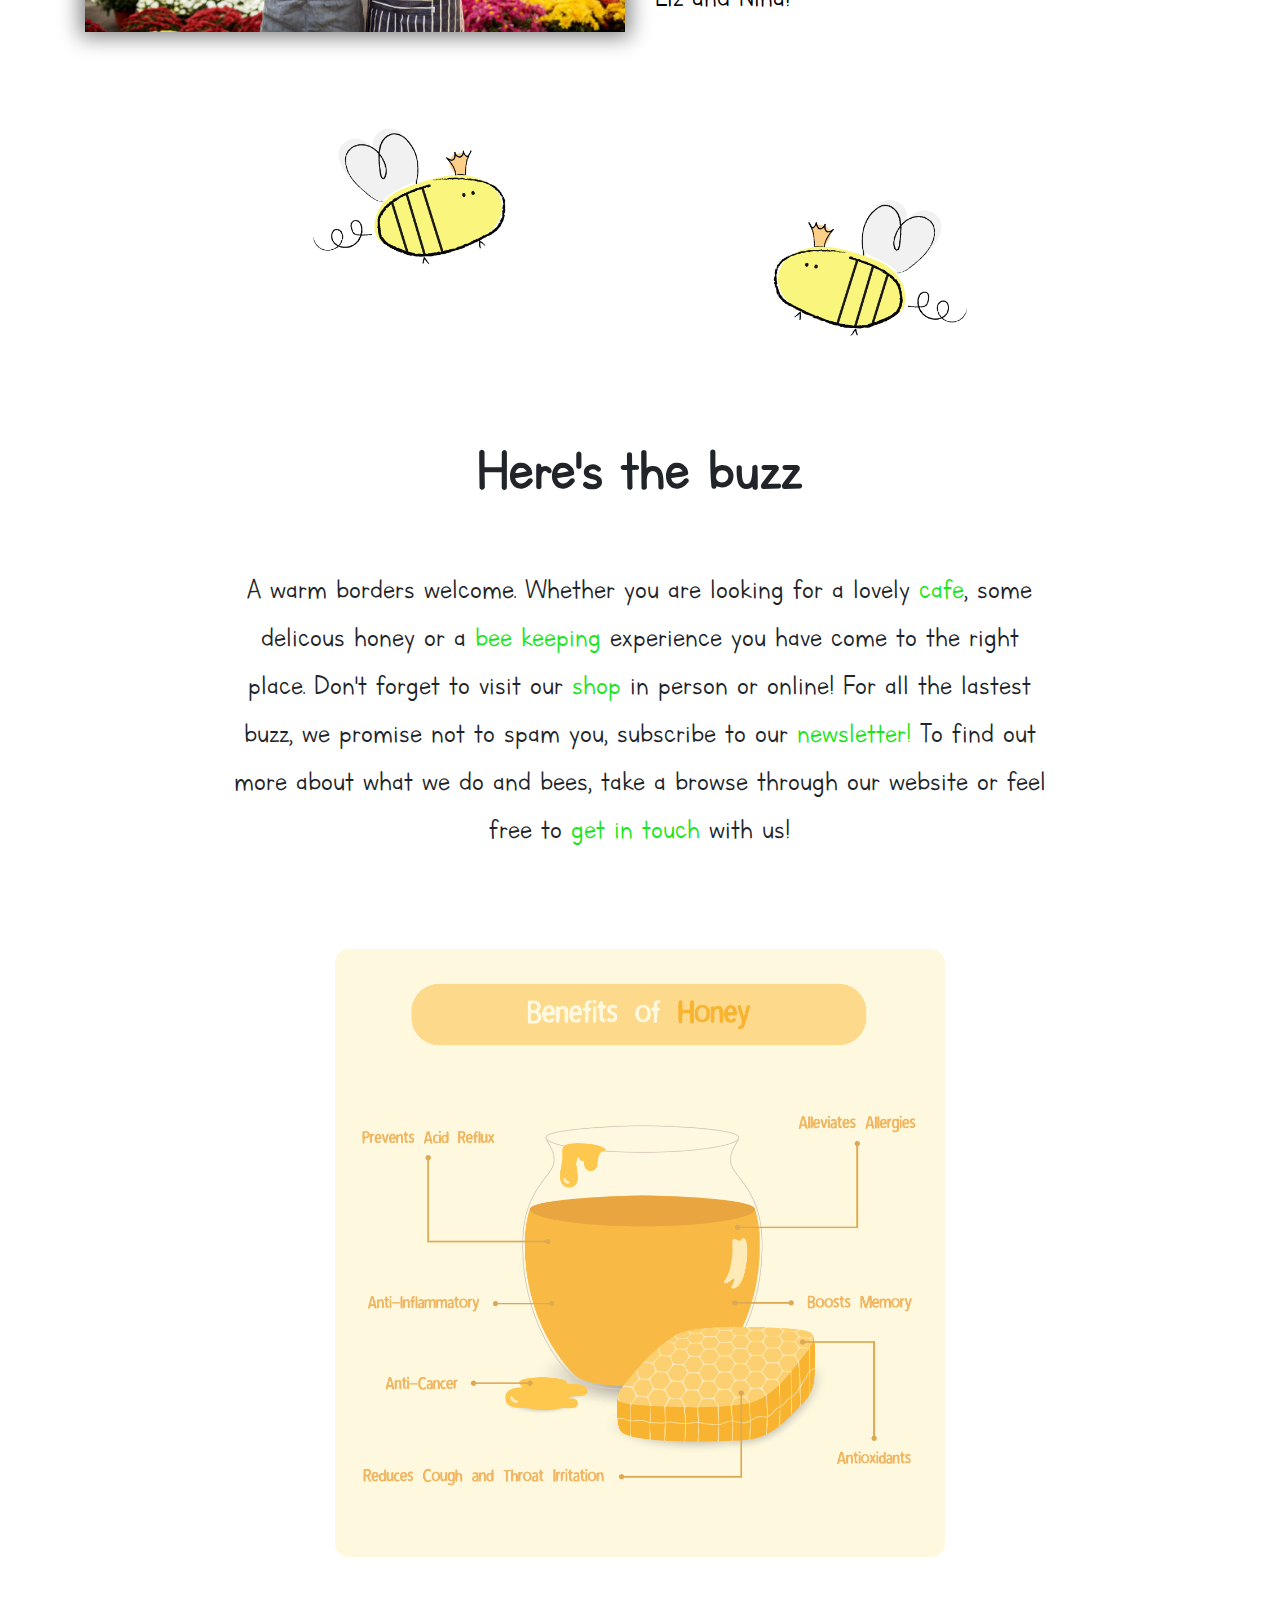
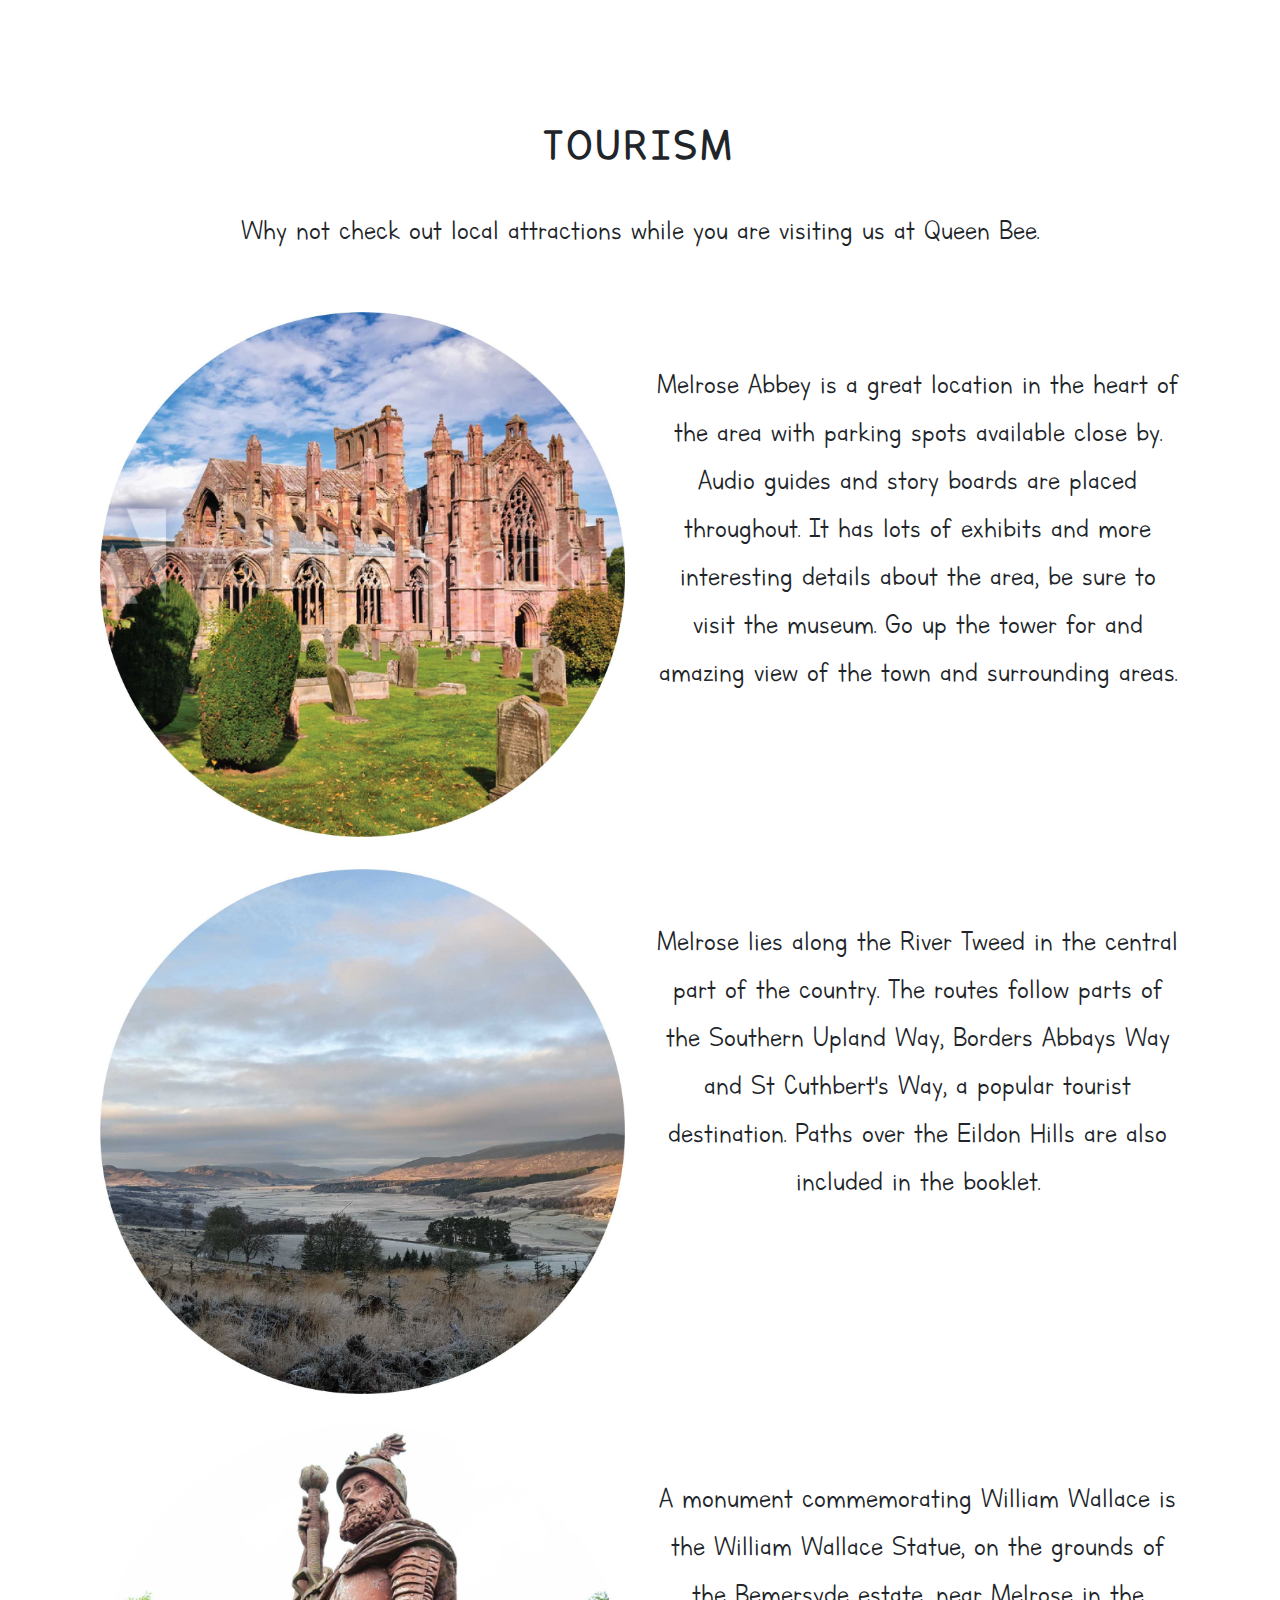
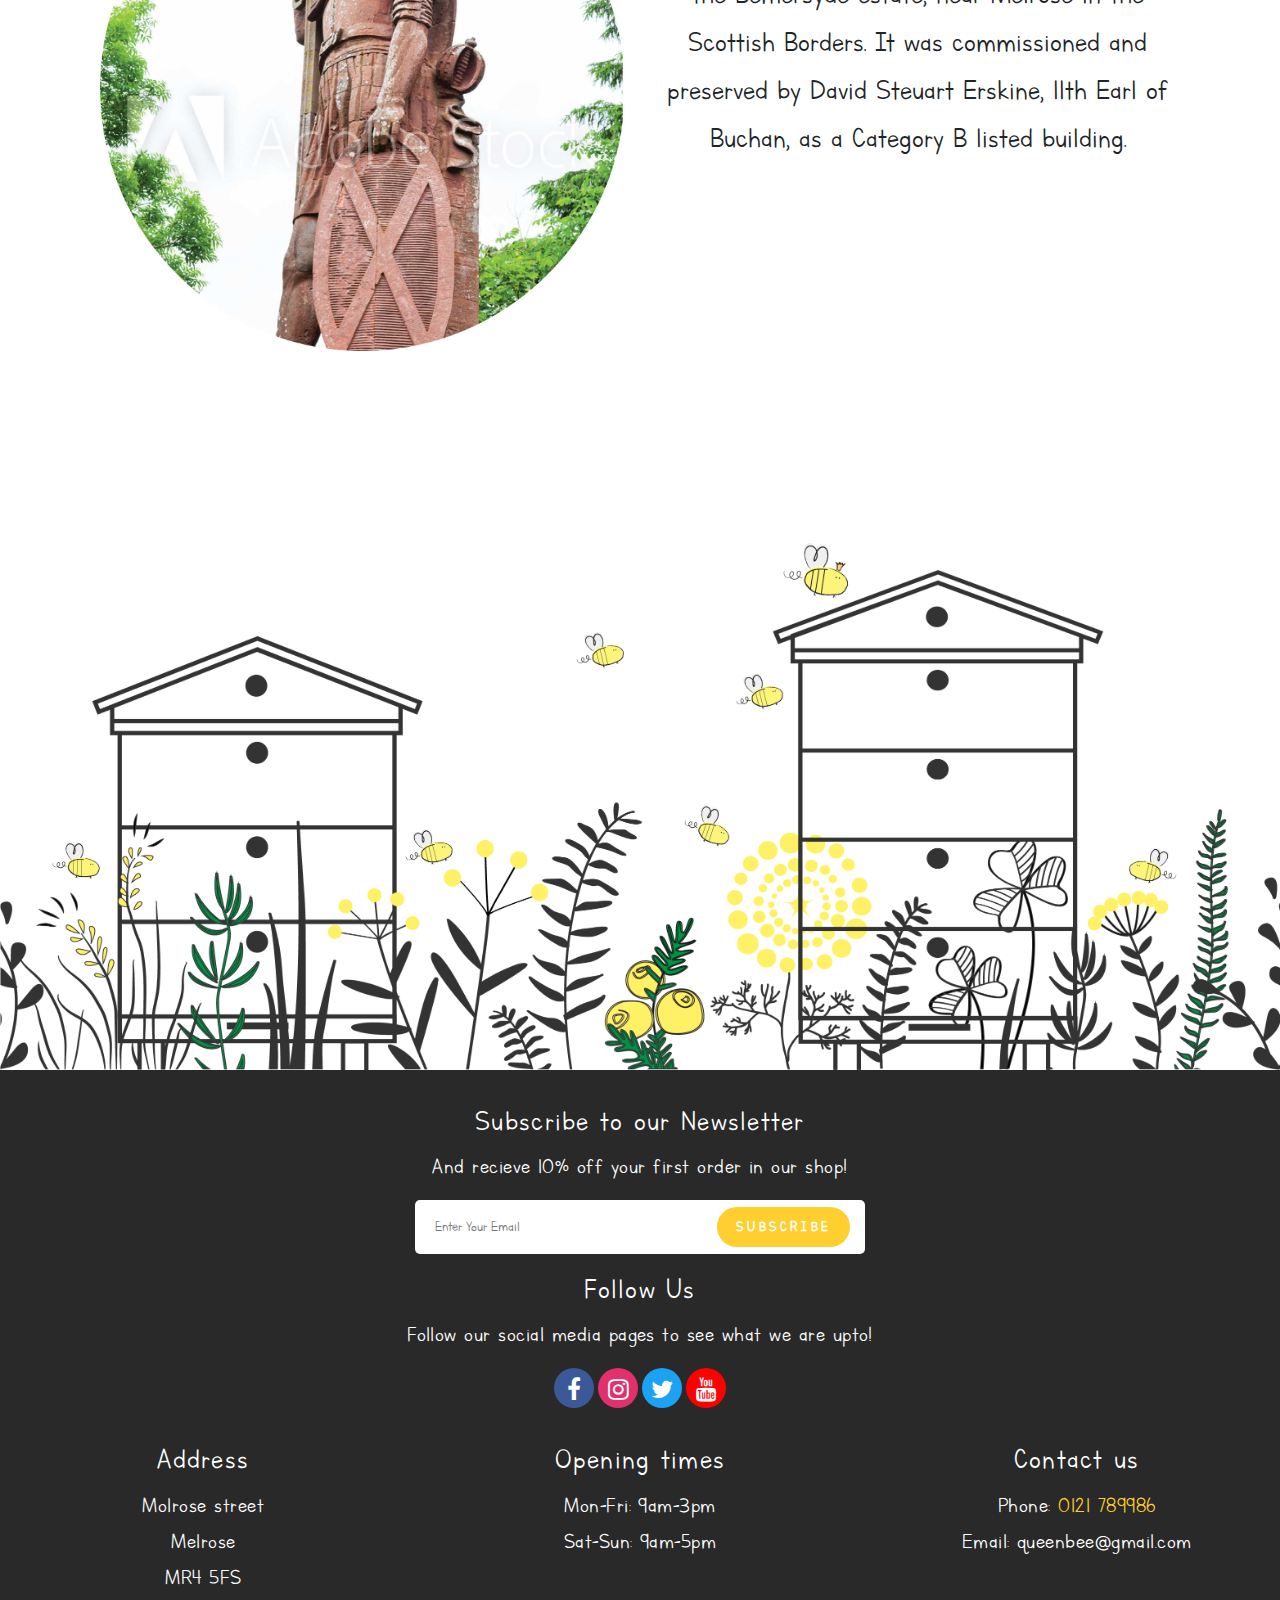
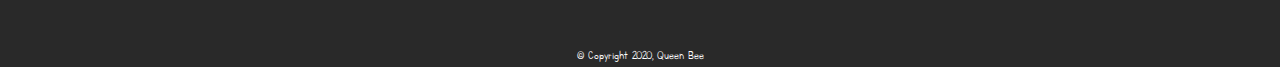
==== commit db8c393f: "w3c changes" ====
--- a/index.html
+++ b/index.html
@@ -24,25 +24,23 @@
         <span class="navbar-toggler-icon"></span>
     </button> 
     <div class="collapse navbar-collapse justify-content-center" id="expandme">
-        <div class="navbar-nav">
-            <ul>
-                <li class="nav-item">
-                    <a href="index.html" class="nav-link">HOME</a>
-                </li>
-                <li class="nav-item">
-                    <a href="cafe.html" class="nav-link">CAFE</a>
-                </li>
-                <li class="nav-item">
-                    <a href="shop.html" class="nav-link">SHOP</a>
-                </li>
-                <li class="nav-item">
-                    <a href="beekeeeping.html" class="nav-link">BEE KEEPING</a>
-                </li>
-                <li class="nav-item">
-                    <a href="contactus.html" class="nav-link">CONTACT US</a>
-                </li>
-            </ul>
-        </div>
+        <ul class="navbar-nav">
+            <li class="nav-item">
+                <a href="index.html" class="nav-link">HOME</a>
+            </li>
+            <li class="nav-item">
+                <a href="cafe.html" class="nav-link">CAFE</a>
+            </li>
+            <li class="nav-item">
+                <a href="shop.html" class="nav-link">SHOP</a>
+            </li>
+            <li class="nav-item">
+                <a href="beekeeeping.html" class="nav-link">BEE KEEPING</a>
+            </li>
+            <li class="nav-item">
+                <a href="contactus.html" class="nav-link">CONTACT US</a>
+            </li>
+        </ul>
     </div>
 </nav>
 
@@ -51,9 +49,9 @@
         <div class="row">
             <div class="col-lg-4 pb-4">
                 <div class="card-text-center">
-                    <img class="card-img-top first-photos img-fluid" src="img/home/cafe3.jpg" height="270px" alt="cafe">
+                    <img class="card-img-top first-photos img-fluid" src="img/home/cafe3.jpg" alt="cafe">
                     <div class="card-body">
-                        <h1 class="card-title h1main">CAFE</h1>
+                        <h2 class="card-title h1main">CAFE</h2>
                         <p class="card-text">Home made treats, yummy classics with a dash of honey. Organic and fresh foods and a selection of teas and coffees.</p>
                         <a href="cafe.html">CHECK OUT CAFE</a>
                     </div>
@@ -61,19 +59,19 @@
             </div>
             <div class="col-lg-4 pb-4">
                 <div class="card-text-center">
-                    <img class="card-img-top first-photos img-fluid" src="img/home/honeyjar1.jpg" height="270px" alt="shop">
+                    <img class="card-img-top first-photos img-fluid" src="img/home/honeyjar1.jpg" alt="shop">
                     <div class="card-body">
-                        <h1 class="card-title h1main">SHOP</h1>
-                        <p class="card-text">Stop by our shop in person or online, and browse our enviromentally friendly hand made, and organic products. </p>
+                        <h2 class="card-title h1main">SHOP</h2>
+                        <p class="card-text">Stop by our shop in person or online, and browse our environmentally friendly hand made, and organic products. </p>
                         <a href="shop.html">CHECK OUT SHOP</a>
                     </div>
                 </div>
             </div>
             <div class="col-lg-4 pb-4">
                 <div class="card-text-center">
-                    <img class="card-img-top first-photos img-fluid" src="img/home/beekeeper1.jpg" height="270px" alt="beekeeper">
+                    <img class="card-img-top first-photos img-fluid" src="img/home/beekeeper1.jpg" alt="beekeeper">
                     <div class="card-body">
-                        <h1 class="card-title h1main text-nowrap">BEE KEEPING</h1>
+                        <h2 class="card-title h1main text-nowrap">BEE KEEPING</h2>
                         <p class="card-text">Courses for small groups to learn about all things bees, return home with your own honey!</p>
                         <a href="beekeeping.html">CHECK OUR COURSES</a>
                     </div>
@@ -83,28 +81,28 @@
     </div>
 </section>
 
-<section>
-    <div class="container">
-        <div class="row aboutus">
-            <div class="col-lg-6 pb-5"> 
-                <img src="img/home/aboutus.jpg" class="img-fluid teampic" alt="business owners">
-            </div>
-            <div class="col-lg-6">
-                <p class="text-justify text-fluid">We are a wee independently run cafe and farm shop. Here at Queen Bee we care a lot about the environment and the bees and this shows 
-                    throughout out business. We pride ourselves on only selling handmade, locally sourced and organic products. We love getting outdoors, why don't you come and join 
-                    us on our bee keeping course. We look forward to your visit, <br>Liz and Nina!
-                </p>
-            </div>
-        </div>
-    </div>
-</section>
+
+<div class="container">
+    <div class="row aboutus">
+        <div class="col-lg-6 pb-5"> 
+            <img src="img/home/aboutus.jpg" class="img-fluid teampic" alt="business owners">
+        </div>
+        <div class="col-lg-6">
+            <p class="text-justify text-fluid">We are a wee independently run cafe and farm shop. Here at Queen Bee we care a lot about the environment and the bees and this shows 
+                throughout out business. We pride ourselves on only selling handmade, locally sourced and organic products. We love getting outdoors, why don't you come and join 
+                us on our bee keeping course. We look forward to your visit, <br>Liz and Nina!
+            </p>
+        </div>
+    </div>
+</div>
+
 
 <div class="container">
     <img class="img-fluid mx-auto d-block bees" src="img/home/bees.png" alt="honey facts"/>
 </div>
 
 <div class="container words justify-content-center col-lg-8">
-    <h1><b>Here's the buzz</b></h1>
+    <h2><b>Here's the buzz</b></h2>
         <br>
     <p>A warm borders welcome. Whether you are looking for a lovely <a href="cafe.html"> cafe</a>, some delicous honey or a <a href="beekeeeping.html">bee keeping</a> experience 
         you have come to the right place. Don't forget to visit our <a href="shop.html"> shop </a>in person or online! For all the lastest buzz, 
@@ -119,7 +117,7 @@
 </div>
 
 <div class="container justify-content-center tourism1 featured1">
-    <h1 class="h1main">TOURISM</h1>
+    <h2 class="h1main">TOURISM</h2>
     <p>Why not check out local attractions while you are visiting us at Queen Bee.</p>
     <div class="col tourism">
         <div class="row">
@@ -175,9 +173,9 @@
 
     <div class="wrapper">
         <h3 class="h3s">Subscribe to our Newsletter</h3>
-        <p class="ps">Receive updates instanly</p>
+        <p class="ps">And recieve 10% off your first order in our shop!</p>
         <div class="newsletter">
-            <form action="">
+            <form>
                 <input type="text" class="input" placeholder="Enter Your Email">
                 <div class="btn">SUBSCRIBE</div>
             </form>
@@ -207,7 +205,7 @@
             <p class="ps">Mon-Fri: 9am-3pm
             <br>Sat-Sun: 9am-5pm</p>
         </div>
-        <div class="col-lg-4 segment-three">
+        <div class="col-lg-4 segment-three number">
             <h3 class="h3s">Contact us</h3>
             <p class="ps">Phone:<a href="tel:0121789986"> 0121 789986</a>
             <br>Email: queenbee@gmail.com</p>
@@ -215,7 +213,7 @@
     </div>
   
 </footer>
-
+<footer> <small>&copy; Copyright 2020, Queen Bee</small> </footer> 
     <script src="https://code.jquery.com/jquery-3.2.1.slim.min.js" integrity="sha384-KJ3o2DKtIkvYIK3UENzmM7KCkRr/rE9/Qpg6aAZGJwFDMVNA/GpGFF93hXpG5KkN" crossorigin="anonymous">
     </script>
     <script src="https://cdnjs.cloudflare.com/ajax/libs/popper.js/1.12.9/umd/popper.min.js" integrity="sha384-ApNbgh9B+Y1QKtv3Rn7W3mgPxhU9K/ScQsAP7hUibX39j7fakFPskvXusvfa0b4Q" crossorigin="anonymous">
--- a/css/index.css
+++ b/css/index.css
@@ -137,7 +137,9 @@
 }
 
 /*** THE BUZZ ***/
-
+h2 {
+    font-size: 2em;
+}
 .words {
     font-size: 2em;
     text-align: center;
@@ -297,14 +299,16 @@
 .info {
     padding-top: 2em;
 }
-
+.number a {
+    color: #FFCF30;
+}
 /*** MEDIA QUERIES ***/
 
 @media (max-width: 992px){
     #facilities p {
         line-height: 1.6;
     }
-    #facilities h1 {
+    #facilities h2 {
         margin: auto;
         white-space: nowrap;
         font-size: 2em;
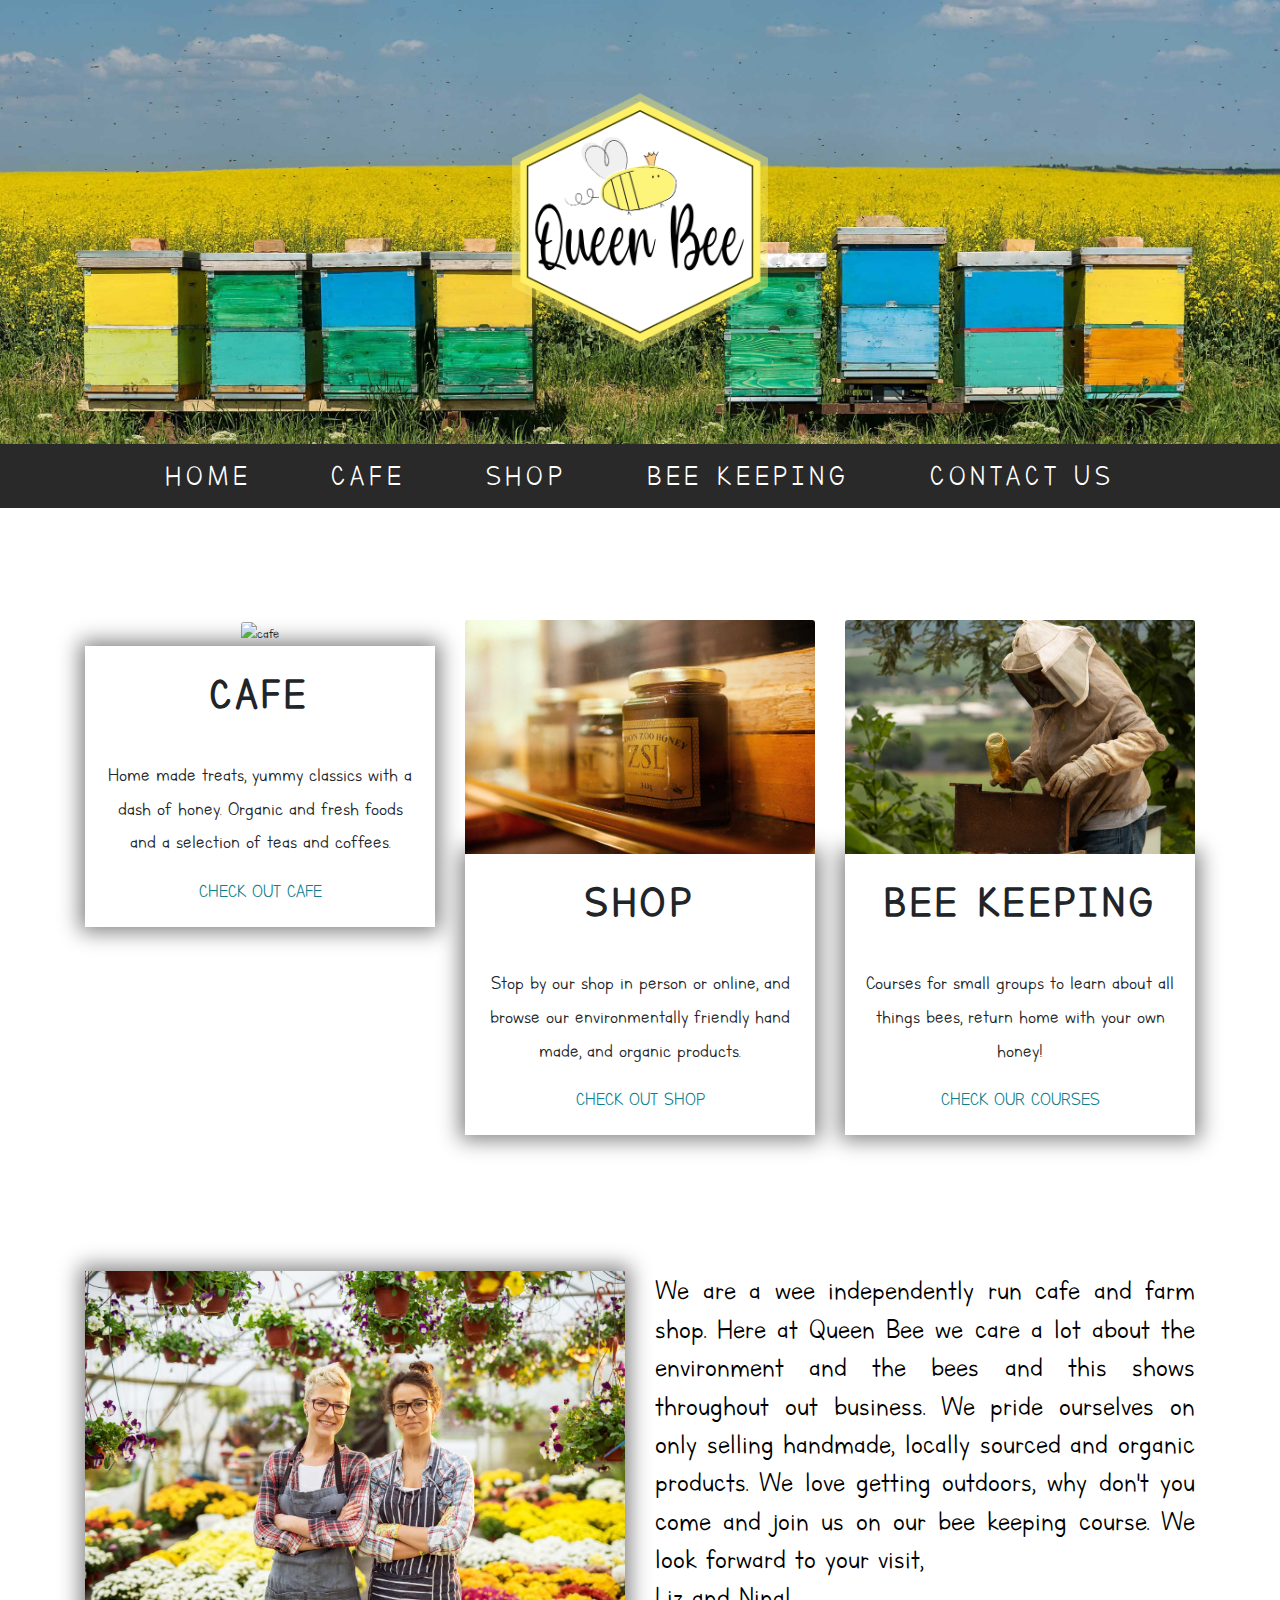
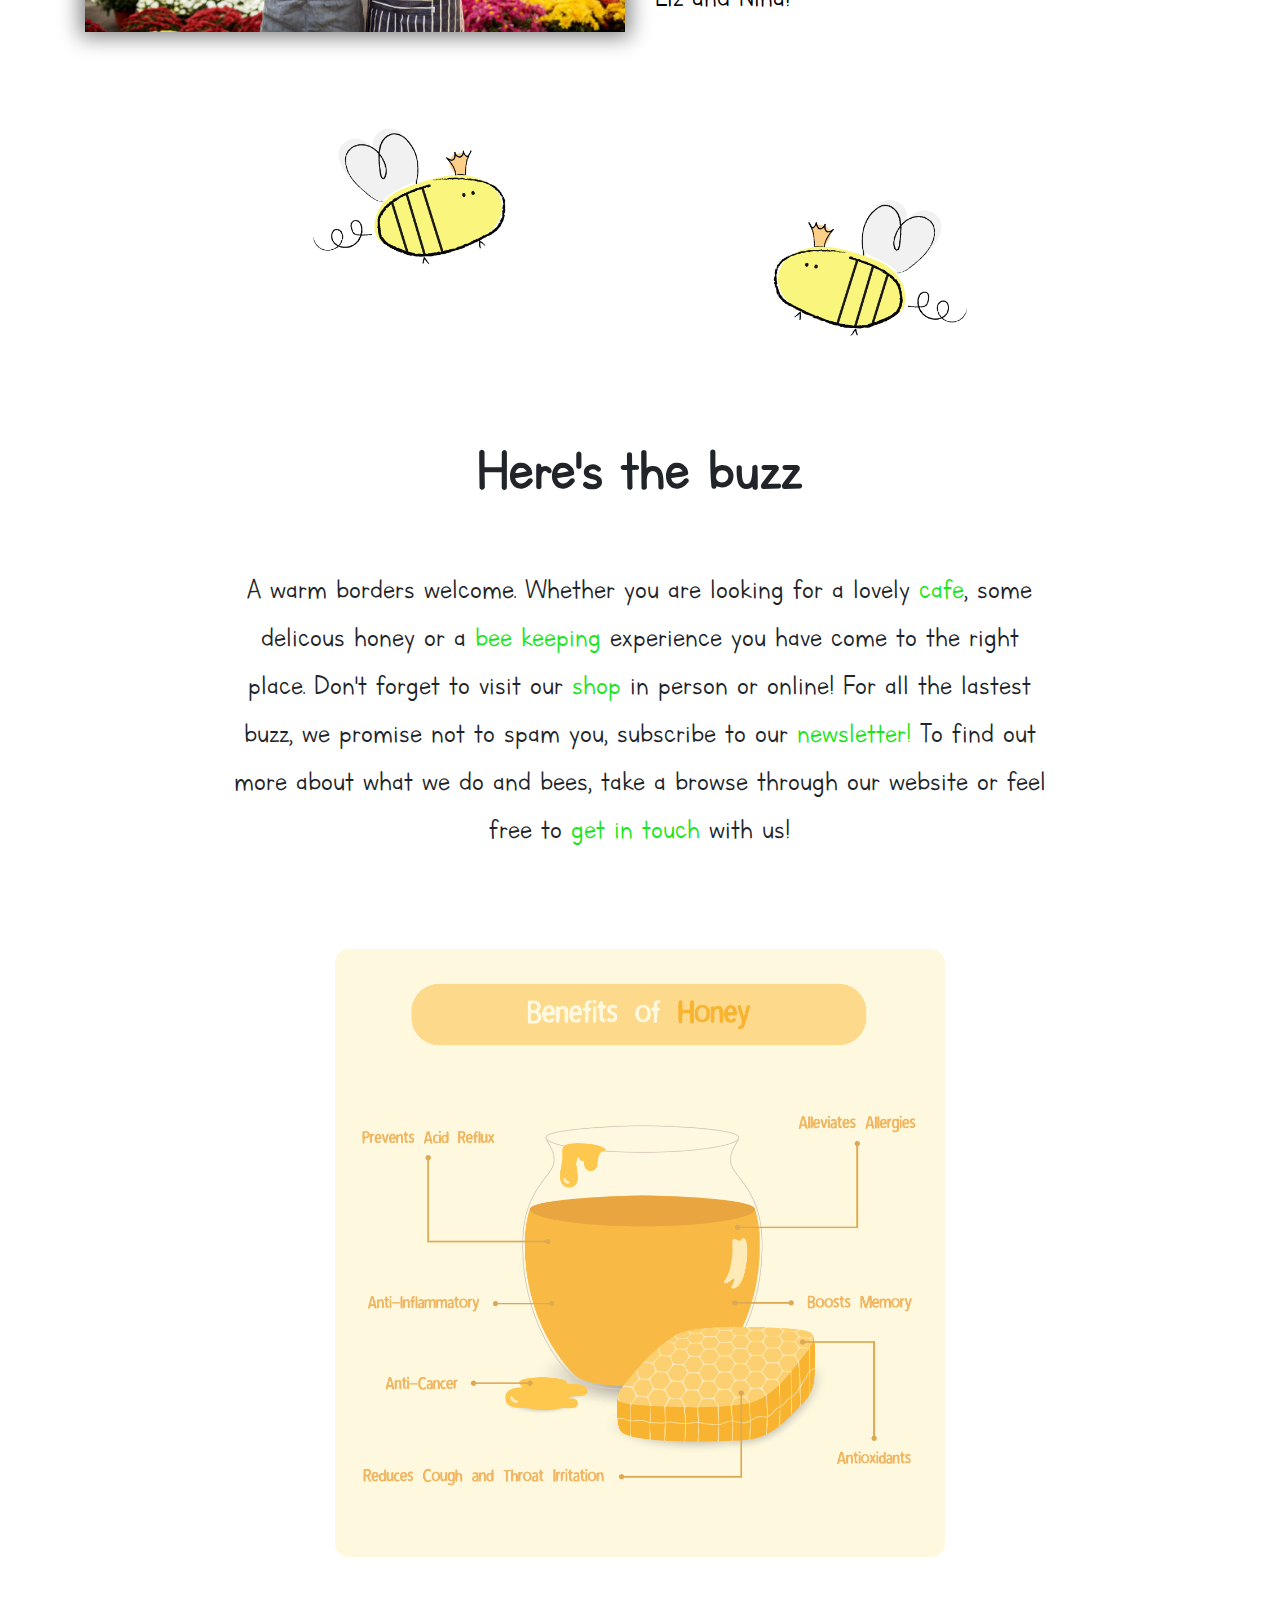
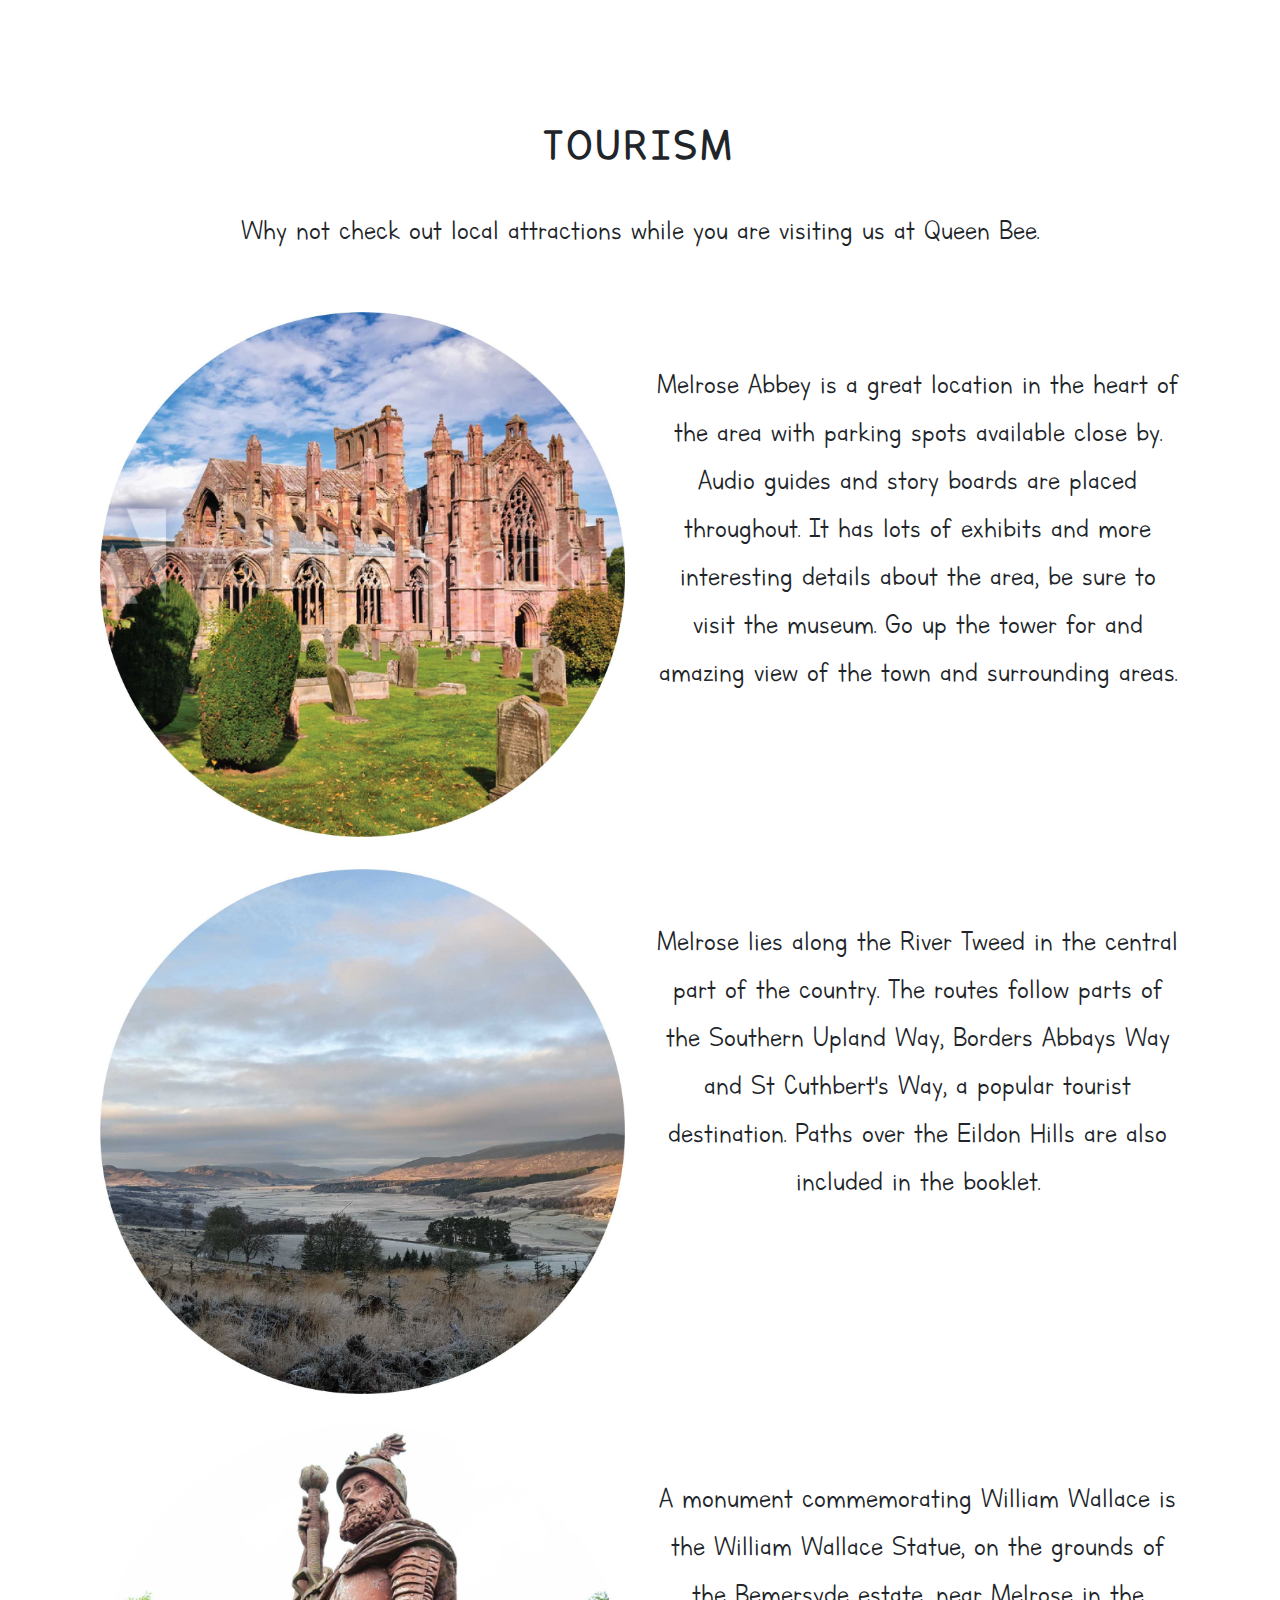
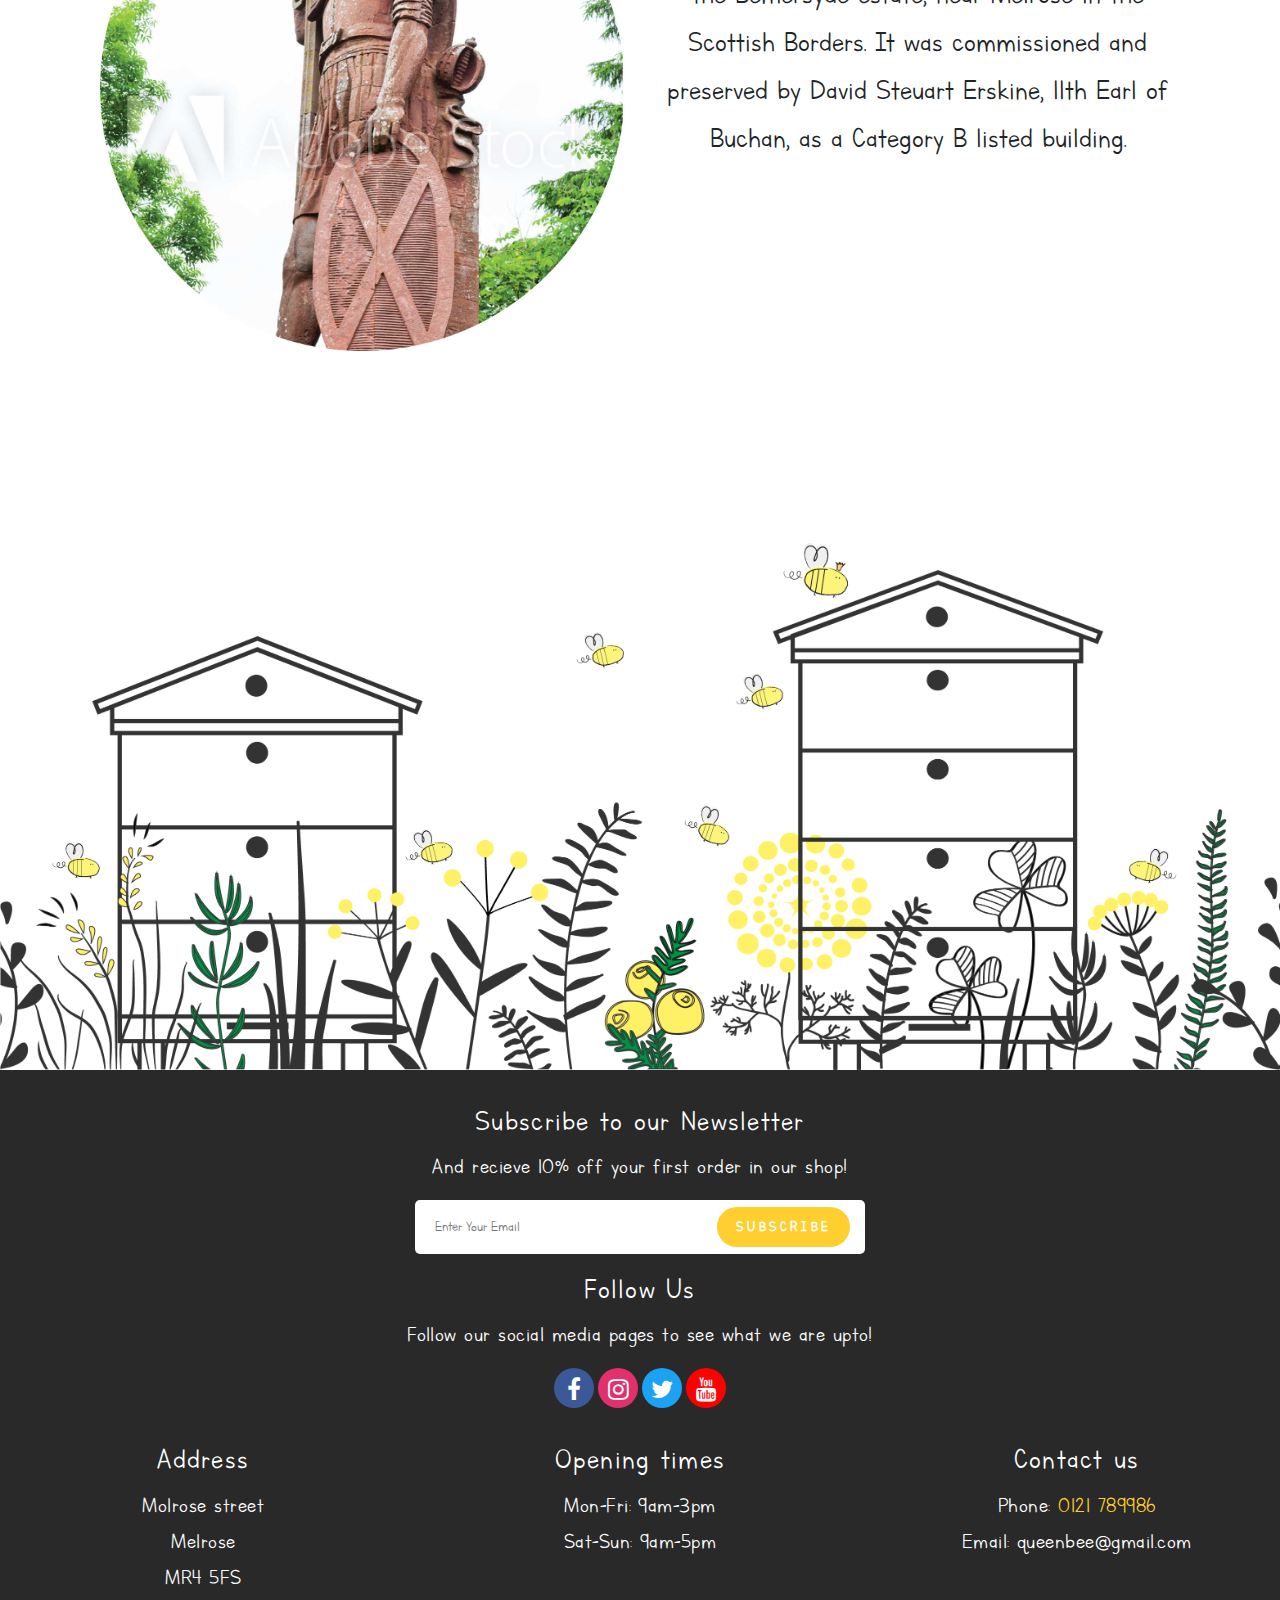
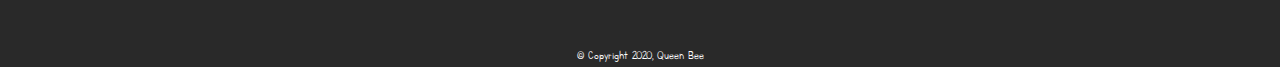
==== commit 81739435: "anchor for logo" ====
--- a/index.html
+++ b/index.html
@@ -15,7 +15,9 @@
 <div id="header">
     <div id="bhContainer">
         <img id="bh" class="img-fluid" src="img/home/hpbeehive.jpg" alt="beehive background">
-        <img id="logo" class="img-fluid" src="img/logo-final.png" alt="logo">     
+        <a href="index.html">
+        <img id="logo" class="img-fluid" src="img/logo-final.png" alt="logo">
+        </a>     
     </div>
 </div>
 
@@ -213,7 +215,9 @@
     </div>
   
 </footer>
+
 <footer> <small>&copy; Copyright 2020, Queen Bee</small> </footer> 
+
     <script src="https://code.jquery.com/jquery-3.2.1.slim.min.js" integrity="sha384-KJ3o2DKtIkvYIK3UENzmM7KCkRr/rE9/Qpg6aAZGJwFDMVNA/GpGFF93hXpG5KkN" crossorigin="anonymous">
     </script>
     <script src="https://cdnjs.cloudflare.com/ajax/libs/popper.js/1.12.9/umd/popper.min.js" integrity="sha384-ApNbgh9B+Y1QKtv3Rn7W3mgPxhU9K/ScQsAP7hUibX39j7fakFPskvXusvfa0b4Q" crossorigin="anonymous">
--- a/css/index.css
+++ b/css/index.css
@@ -104,12 +104,12 @@
     color: #0c7f90;
     font-size: 1.3em;
     margin-top: auto;
-    font-weight: 600;
+    font-weight: 200;
 }
 
 .card-body a:hover {
-    color: #63a6b0;
-    font-size: 1.5em;
+    color: #086574;
+    font-weight: 800;
 }
 
 /*** ABOUT US ***/
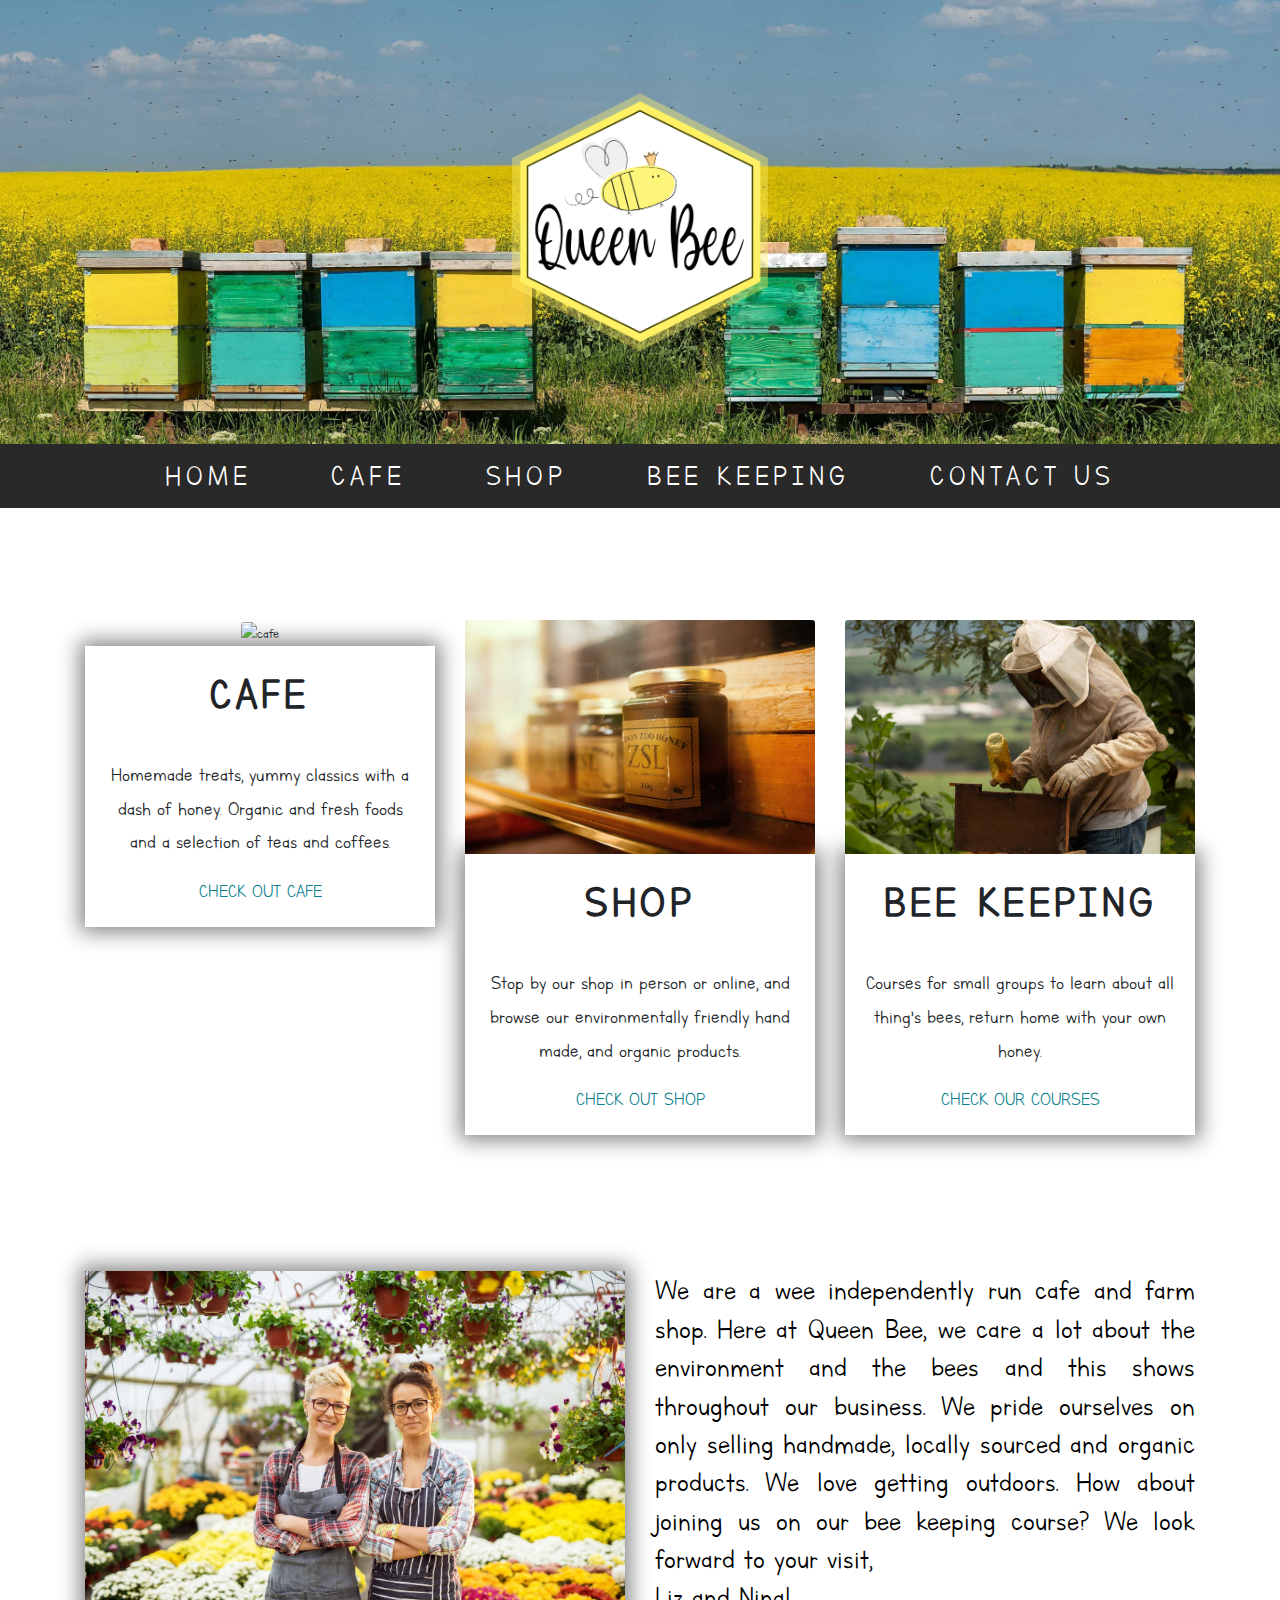
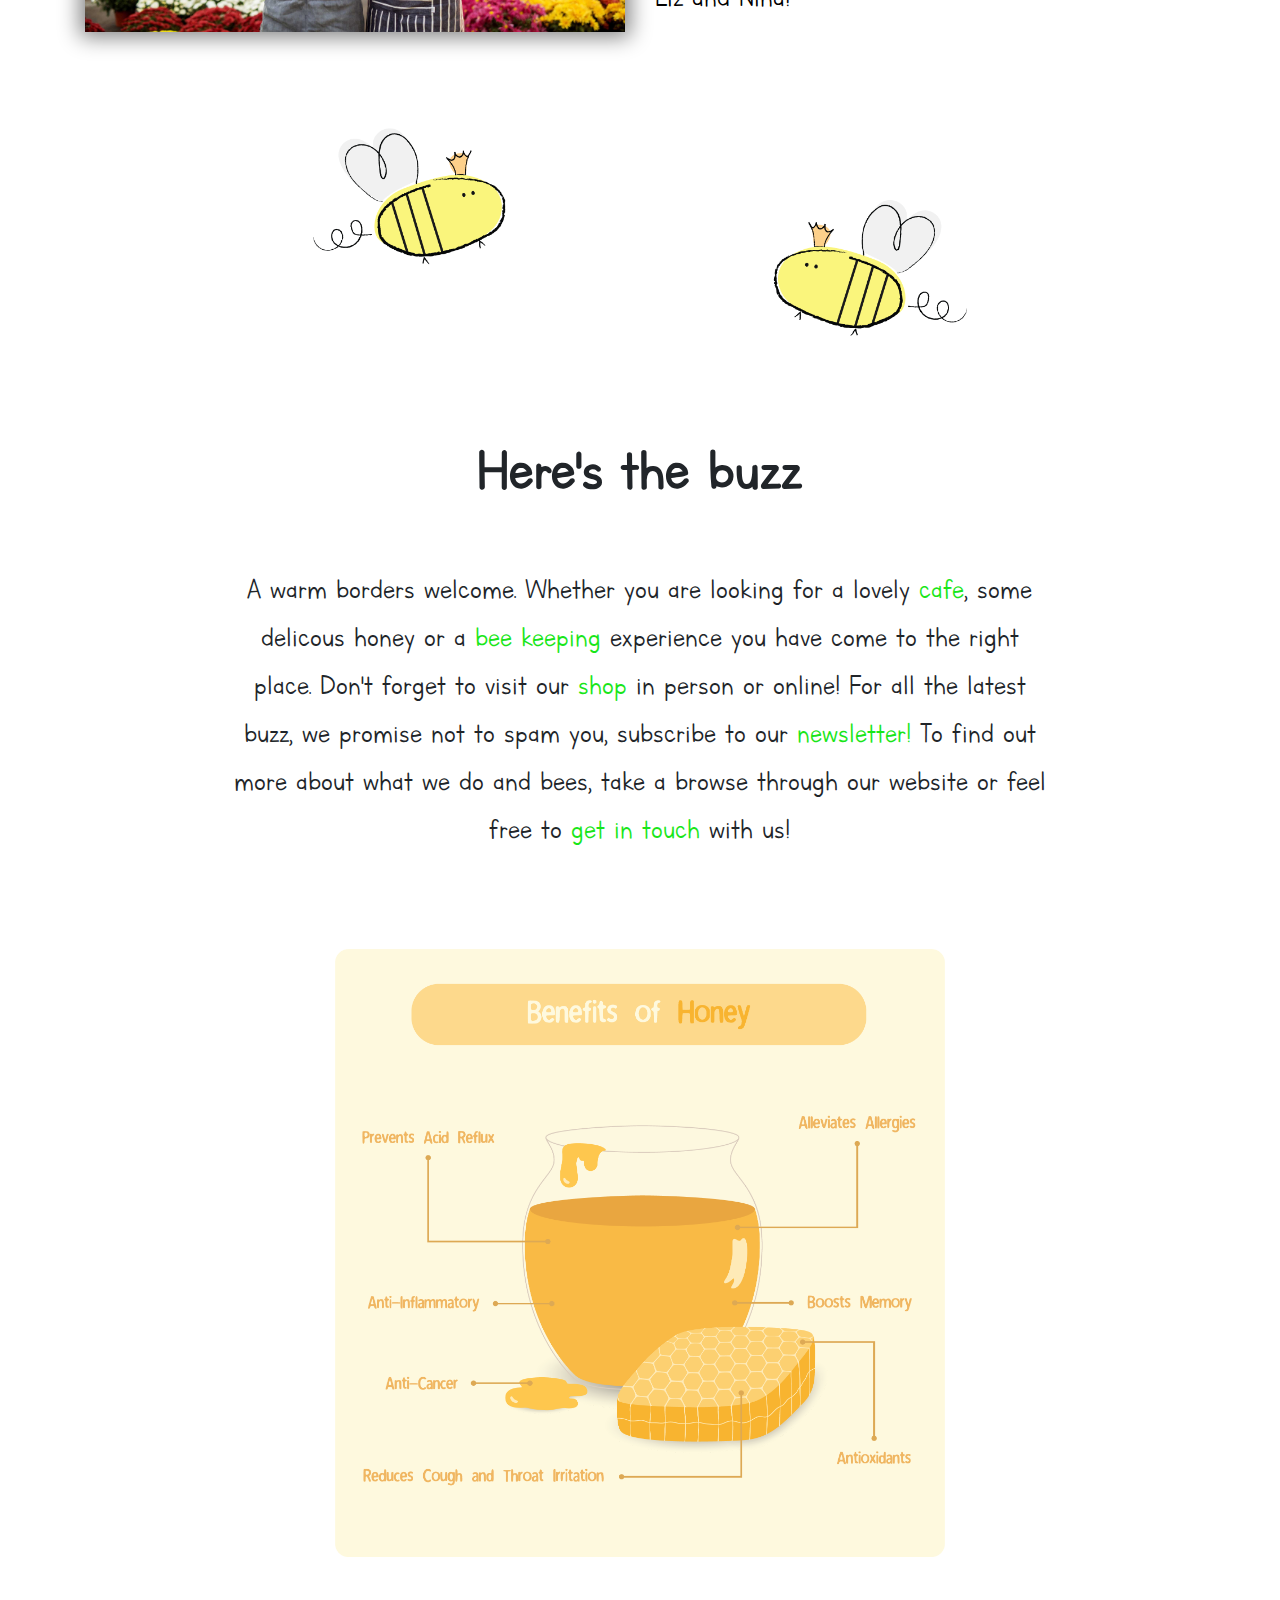
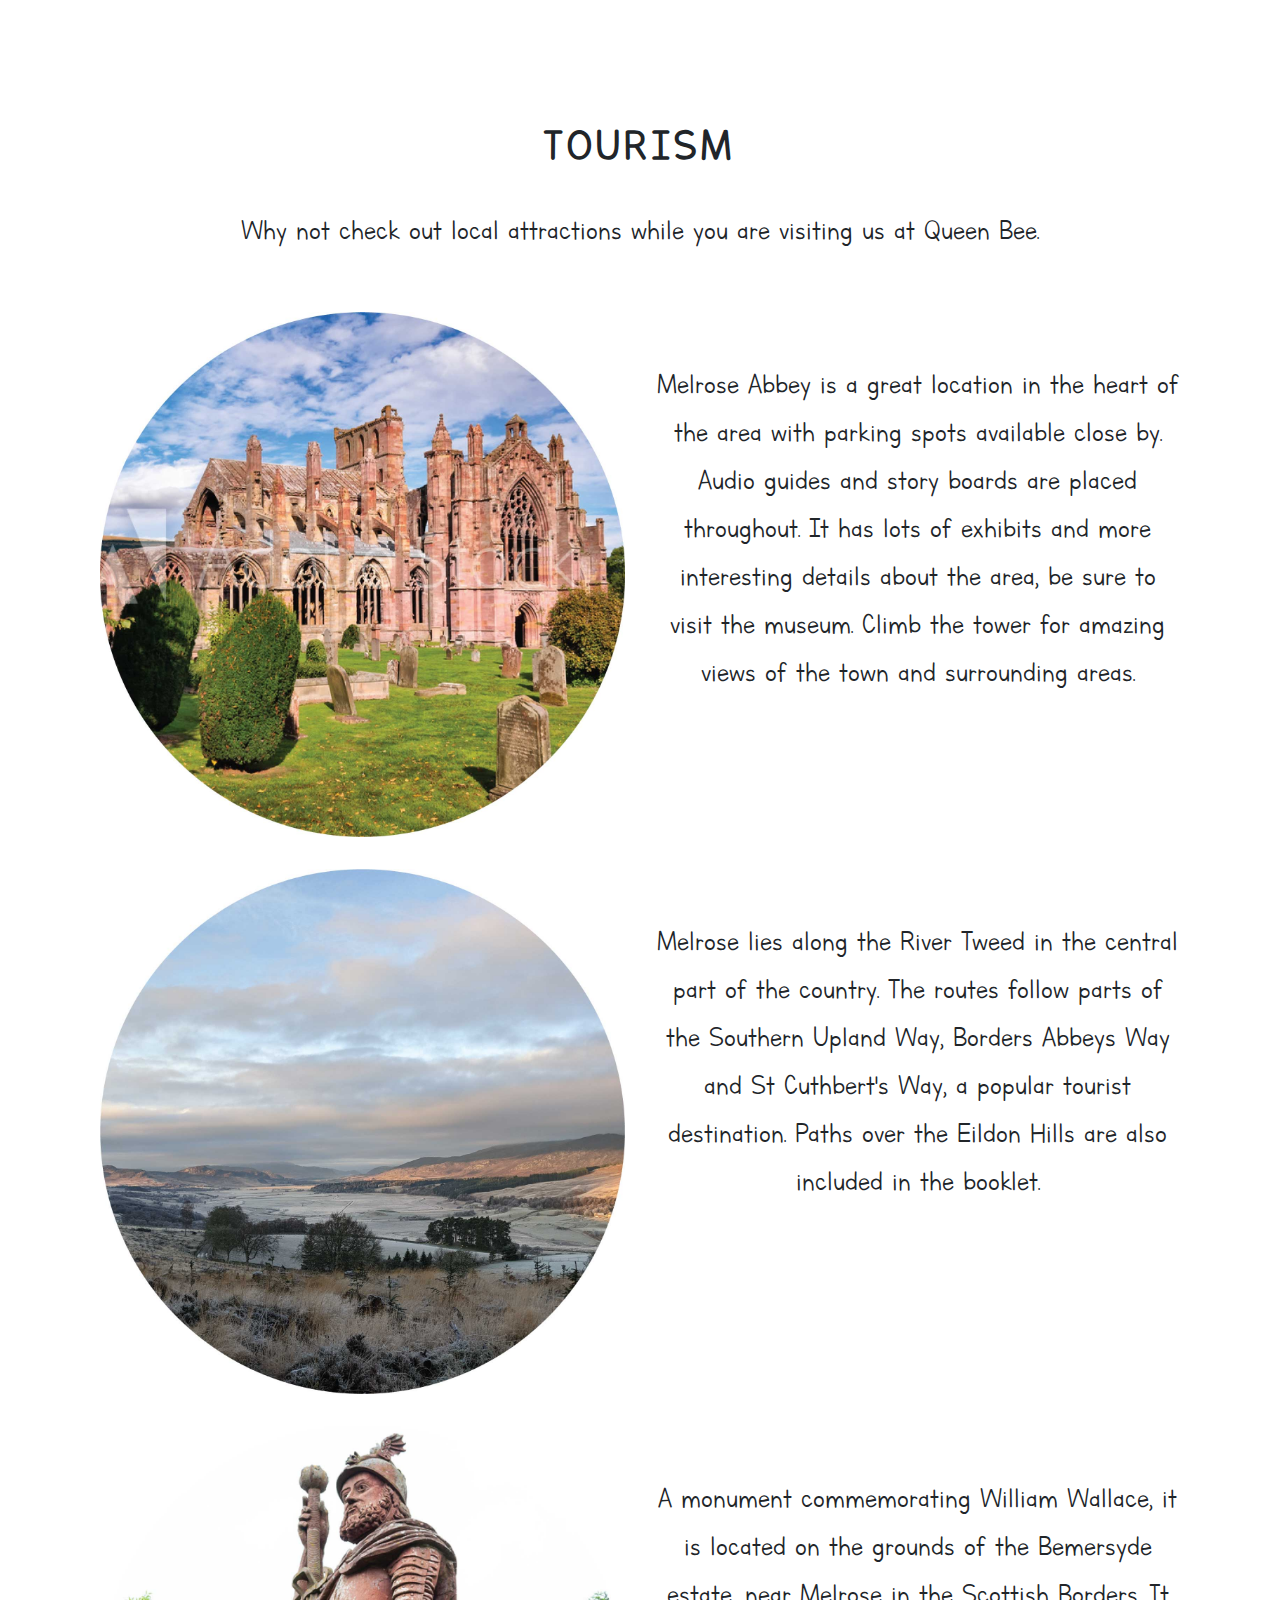
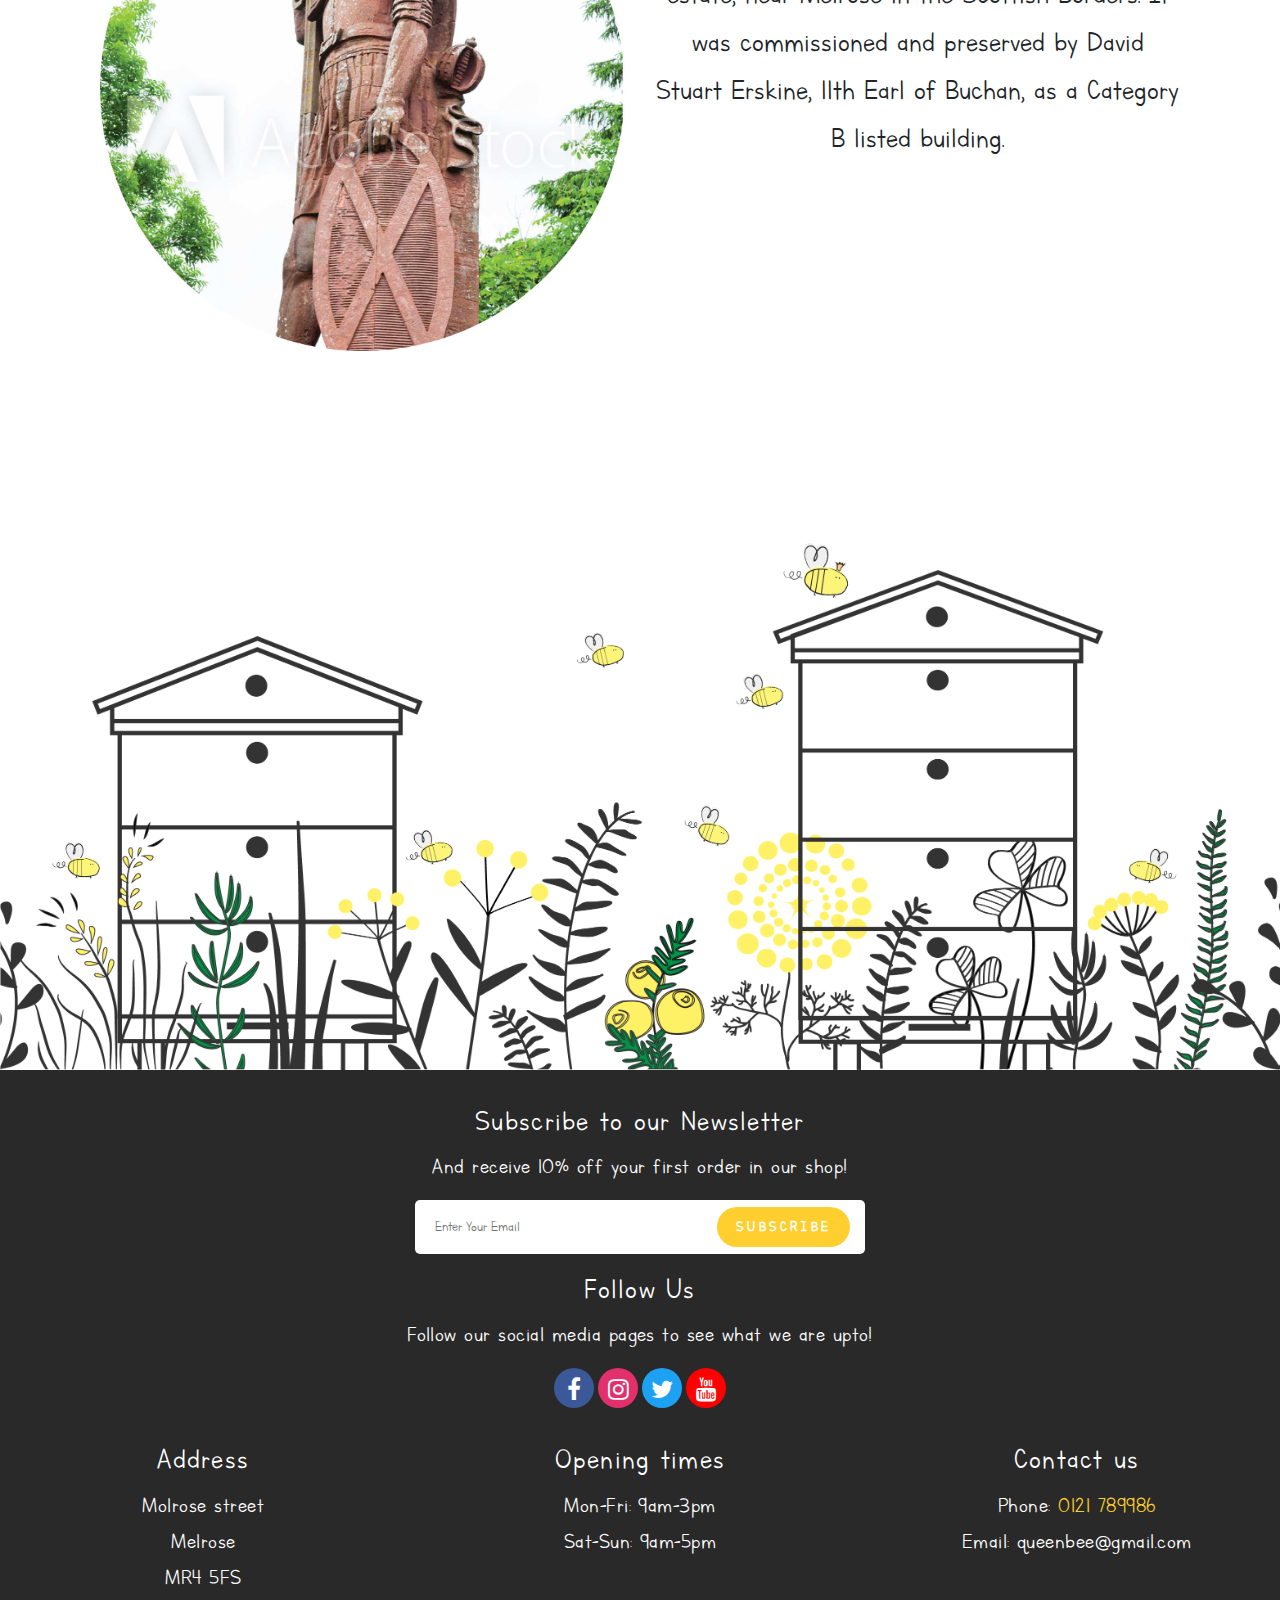
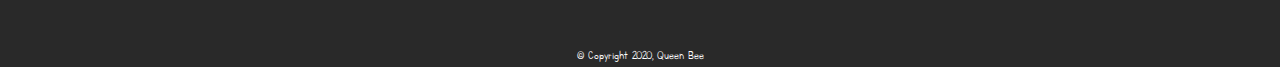
==== commit 1839e96d: "spelling mistakes" ====
--- a/index.html
+++ b/index.html
@@ -54,7 +54,7 @@
                     <img class="card-img-top first-photos img-fluid" src="img/home/cafe3.jpg" alt="cafe">
                     <div class="card-body">
                         <h2 class="card-title h1main">CAFE</h2>
-                        <p class="card-text">Home made treats, yummy classics with a dash of honey. Organic and fresh foods and a selection of teas and coffees.</p>
+                        <p class="card-text">Homemade treats, yummy classics with a dash of honey. Organic and fresh foods and a selection of teas and coffees.</p>
                         <a href="cafe.html">CHECK OUT CAFE</a>
                     </div>
                 </div>
@@ -74,15 +74,14 @@
                     <img class="card-img-top first-photos img-fluid" src="img/home/beekeeper1.jpg" alt="beekeeper">
                     <div class="card-body">
                         <h2 class="card-title h1main text-nowrap">BEE KEEPING</h2>
-                        <p class="card-text">Courses for small groups to learn about all things bees, return home with your own honey!</p>
-                        <a href="beekeeping.html">CHECK OUR COURSES</a>
+                        <p class="card-text">Courses for small groups to learn about all thing’s bees, return home with your own honey.</p>
+                        <a href="beekeeeping.html">CHECK OUR COURSES</a>
                     </div>
                 </div>
             </div>
         </div>
     </div>
 </section>
-
 
 <div class="container">
     <div class="row aboutus">
@@ -90,14 +89,11 @@
             <img src="img/home/aboutus.jpg" class="img-fluid teampic" alt="business owners">
         </div>
         <div class="col-lg-6">
-            <p class="text-justify text-fluid">We are a wee independently run cafe and farm shop. Here at Queen Bee we care a lot about the environment and the bees and this shows 
-                throughout out business. We pride ourselves on only selling handmade, locally sourced and organic products. We love getting outdoors, why don't you come and join 
-                us on our bee keeping course. We look forward to your visit, <br>Liz and Nina!
+            <p class="text-justify text-fluid">We are a wee independently run cafe and farm shop. Here at Queen Bee, we care a lot about the environment and the bees and this shows throughout our business. We pride ourselves on only selling handmade, locally sourced and organic products. We love getting outdoors.  How about joining us on our bee keeping course? We look forward to your visit, <br>Liz and Nina!
             </p>
         </div>
     </div>
 </div>
-
 
 <div class="container">
     <img class="img-fluid mx-auto d-block bees" src="img/home/bees.png" alt="honey facts"/>
@@ -107,12 +103,11 @@
     <h2><b>Here's the buzz</b></h2>
         <br>
     <p>A warm borders welcome. Whether you are looking for a lovely <a href="cafe.html"> cafe</a>, some delicous honey or a <a href="beekeeeping.html">bee keeping</a> experience 
-        you have come to the right place. Don't forget to visit our <a href="shop.html"> shop </a>in person or online! For all the lastest buzz, 
+        you have come to the right place. Don't forget to visit our <a href="shop.html"> shop </a>in person or online! For all the latest buzz, 
         we promise not to spam you, subscribe to our <a href="javascript: document.body.scrollIntoView(false);">newsletter!</a> To find out more about what we do and bees, take a 
         browse through our website or feel free to <a href="contactus.html"> get in touch</a> with us!
     </p>
 </div>
-
 
 <div class="container">
     <img class="img-fluid honeyfacts shaddow mx-auto d-block" src="img/home/factspreview.png" alt="honey facts"/>
@@ -129,9 +124,7 @@
                 </a>
             </div>
             <div class="col-lg-6 py-5">
-                <p> Melrose Abbey is a great location in the heart of the area with parking spots available close by. 
-                    Audio guides and story boards are placed throughout. It has lots of exhibits and more interesting details about 
-                    the area, be sure to visit the museum. Go up the tower for and amazing view of the town and surrounding areas.</p>
+                <p>Melrose Abbey is a great location in the heart of the area with parking spots available close by. Audio guides and story boards are placed throughout. It has lots of exhibits and more interesting details about the area, be sure to visit the museum. Climb the tower for amazing views of the town and surrounding areas.</p>
             </div>
         </div>
 
@@ -145,7 +138,7 @@
                 <p>Melrose lies along the River Tweed
                     in the central part of the country.
                     The routes follow parts of the Southern Upland Way, Borders
-                    Abbays Way and St Cuthbert's Way, a popular tourist destination.
+                    Abbeys Way and St Cuthbert's Way, a popular tourist destination.
                     Paths over the Eildon Hills
                     are also included in the booklet. </p>
             </div>
@@ -157,10 +150,7 @@
                 </a>
             </div>
             <div class="col-lg-6 py-5">
-                <p>A monument commemorating William Wallace is the William Wallace Statue, on
-                    the grounds of the Bemersyde estate, near Melrose in the Scottish Borders.
-                    It was commissioned and preserved by David Steuart Erskine,
-                    11th Earl of Buchan, as a Category B listed building. </p>
+                <p>A monument commemorating William Wallace, it is located on the grounds of the Bemersyde estate, near Melrose in the Scottish Borders. It was commissioned and preserved by David Stuart Erskine, 11th Earl of Buchan, as a Category B listed building. </p>
             </div>
         </div>
     </div>
@@ -169,22 +159,19 @@
 <!-- FOOTER -->
 
 <img class="img-fluid footer-img" src="img/footer-final.png" alt="footer image">
-
 
 <footer>
 
     <div class="wrapper">
         <h3 class="h3s">Subscribe to our Newsletter</h3>
-        <p class="ps">And recieve 10% off your first order in our shop!</p>
+        <p class="ps">And receive 10% off your first order in our shop!</p>
         <div class="newsletter">
-            <form>
-                <input type="text" class="input" placeholder="Enter Your Email">
-                <div class="btn">SUBSCRIBE</div>
+            <form name="subscribe" method="POST" data-netlify="true">
+                <input type="email" class="input" name="email" placeholder="Enter Your Email">
+                <button class="btn" type="submit" value="subscribe">SUBSCRIBE</button>
             </form>
         </div>
-    </div>		
-
-
+    </div>			
 
     <div class="social-media">
         <h3 class="h3s">Follow Us</h3>
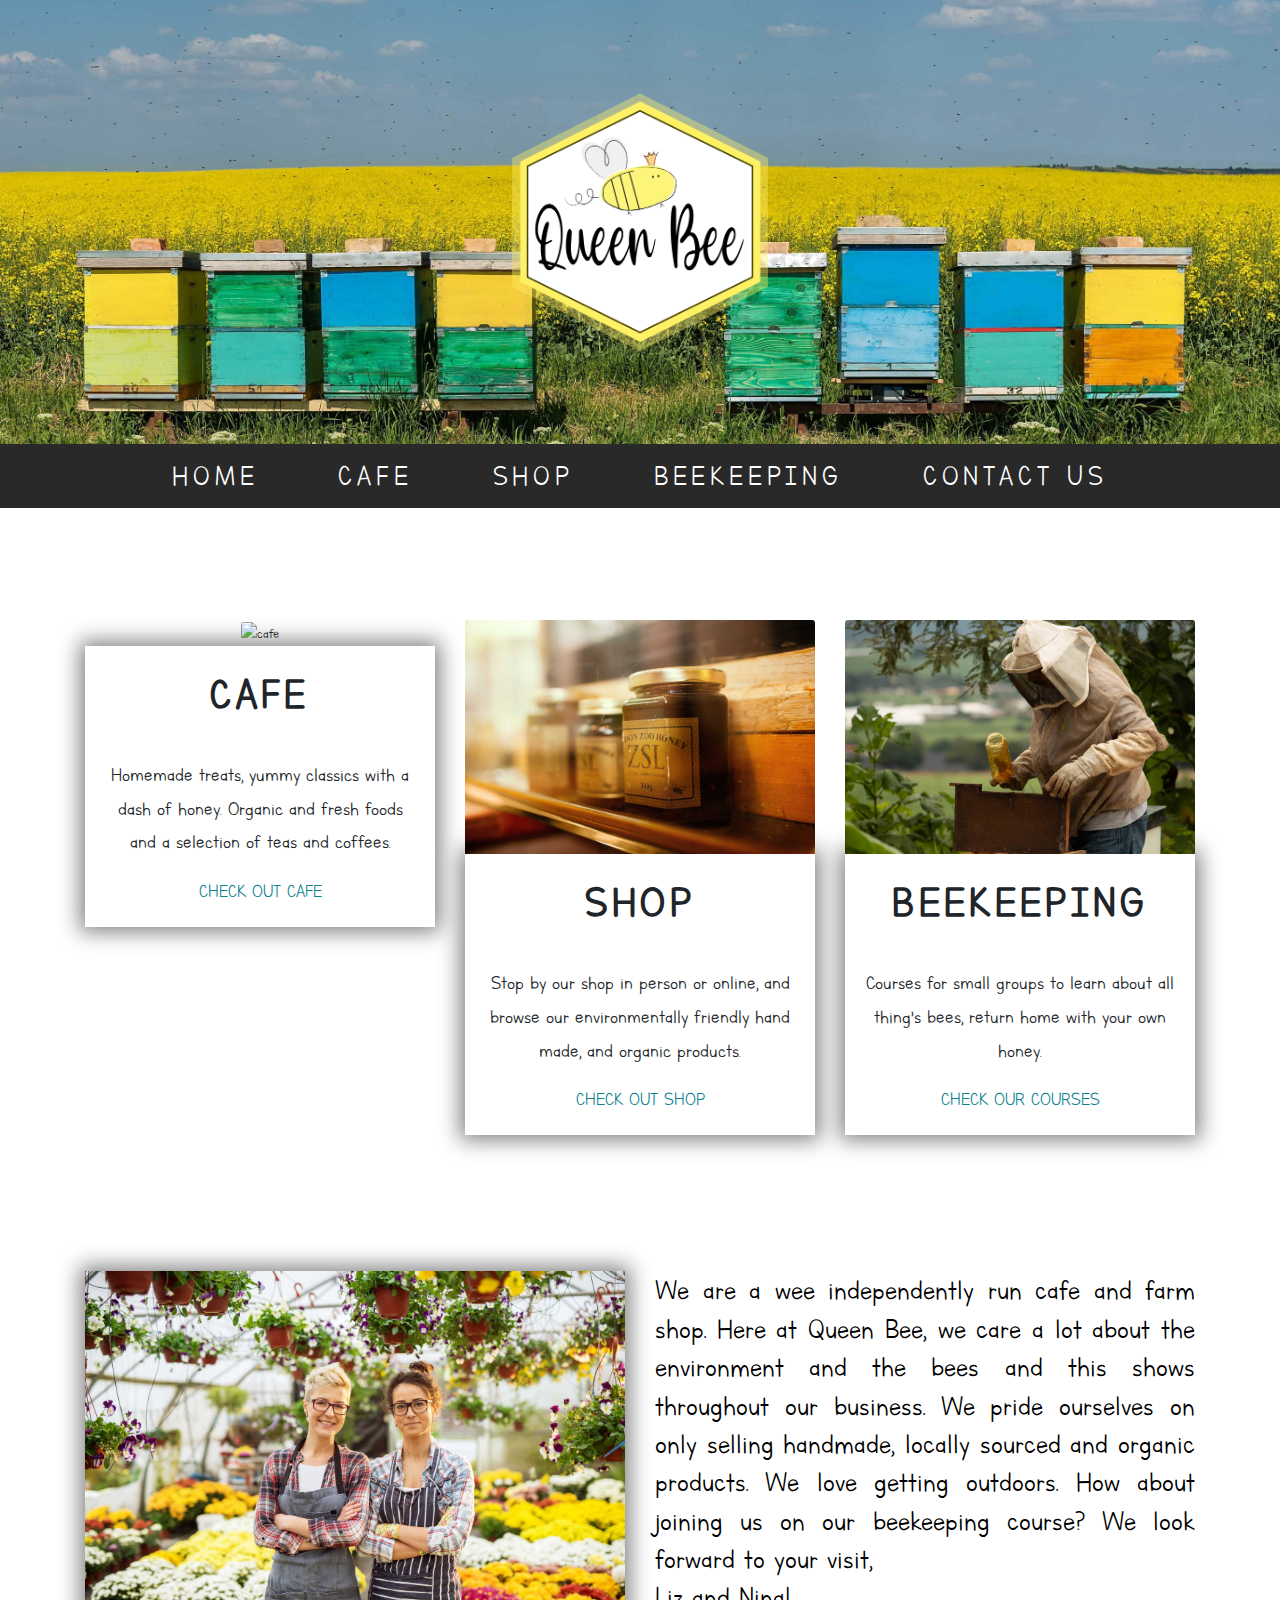
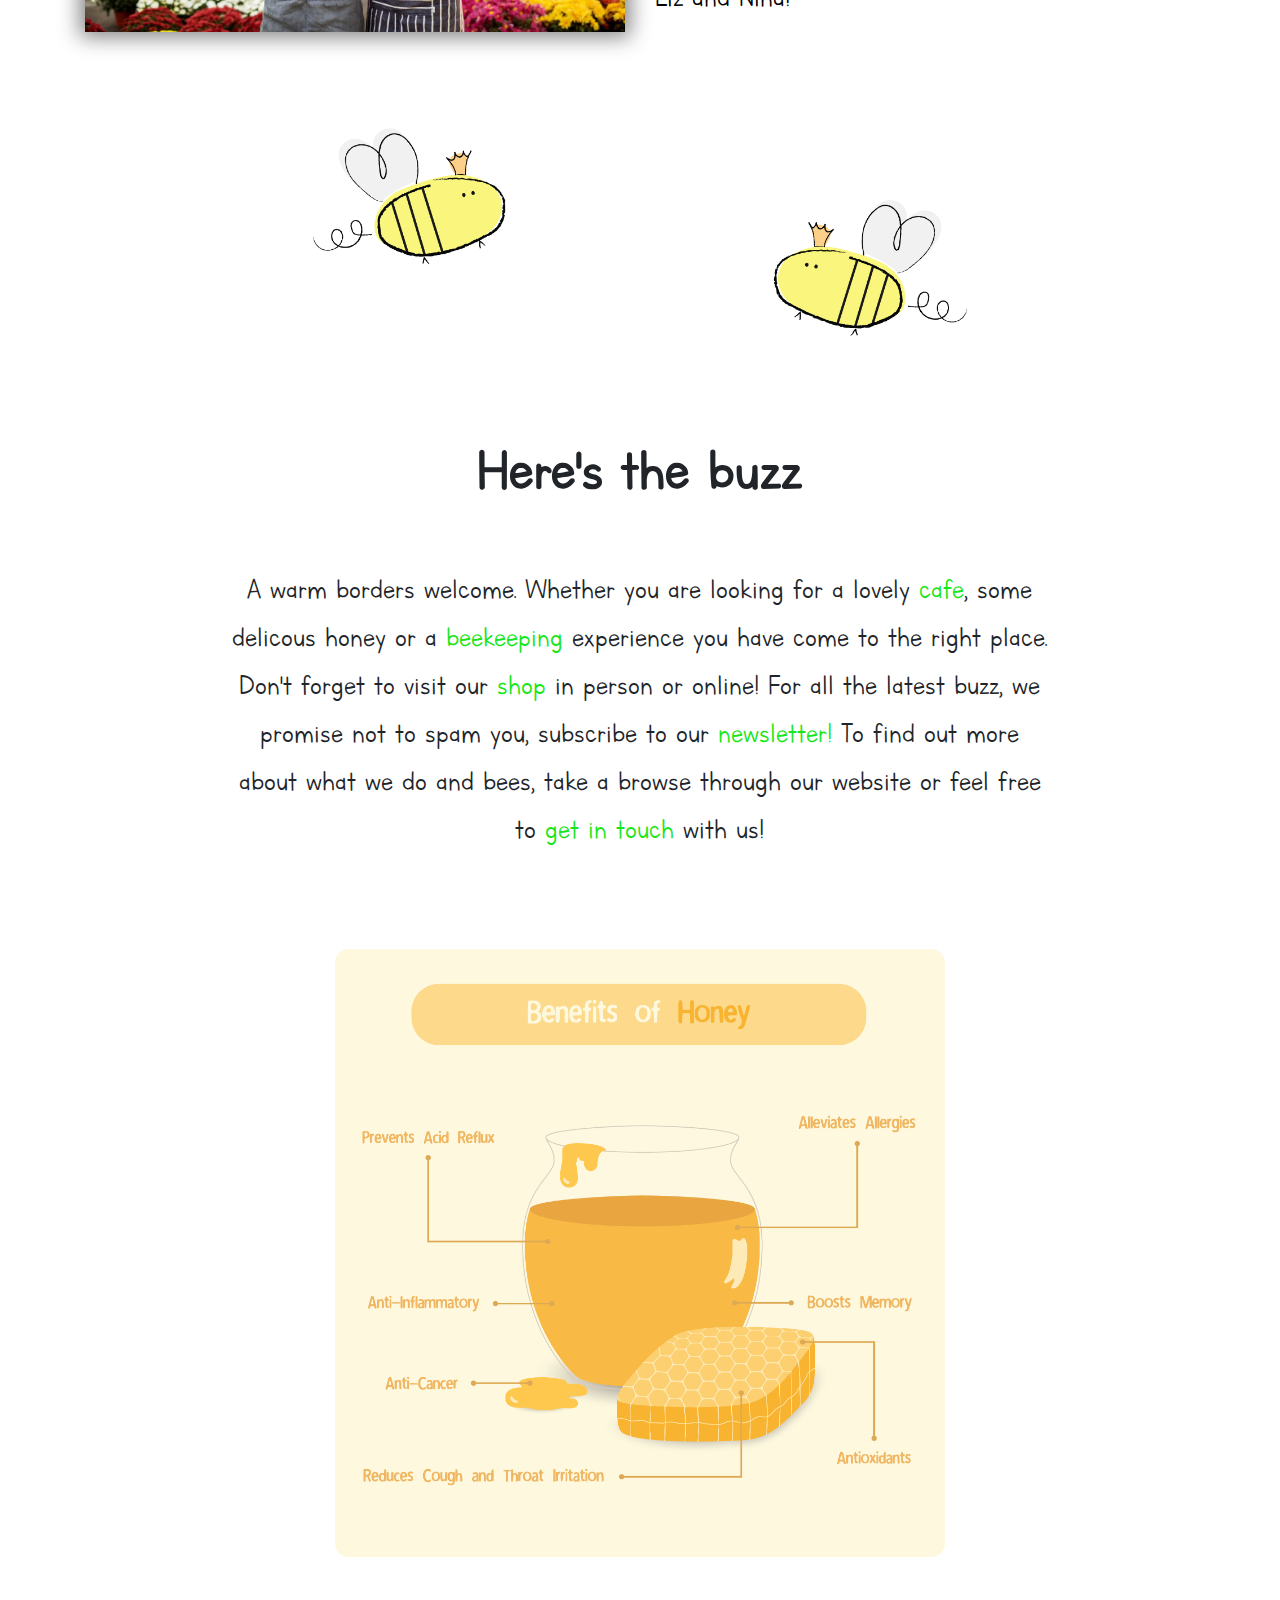
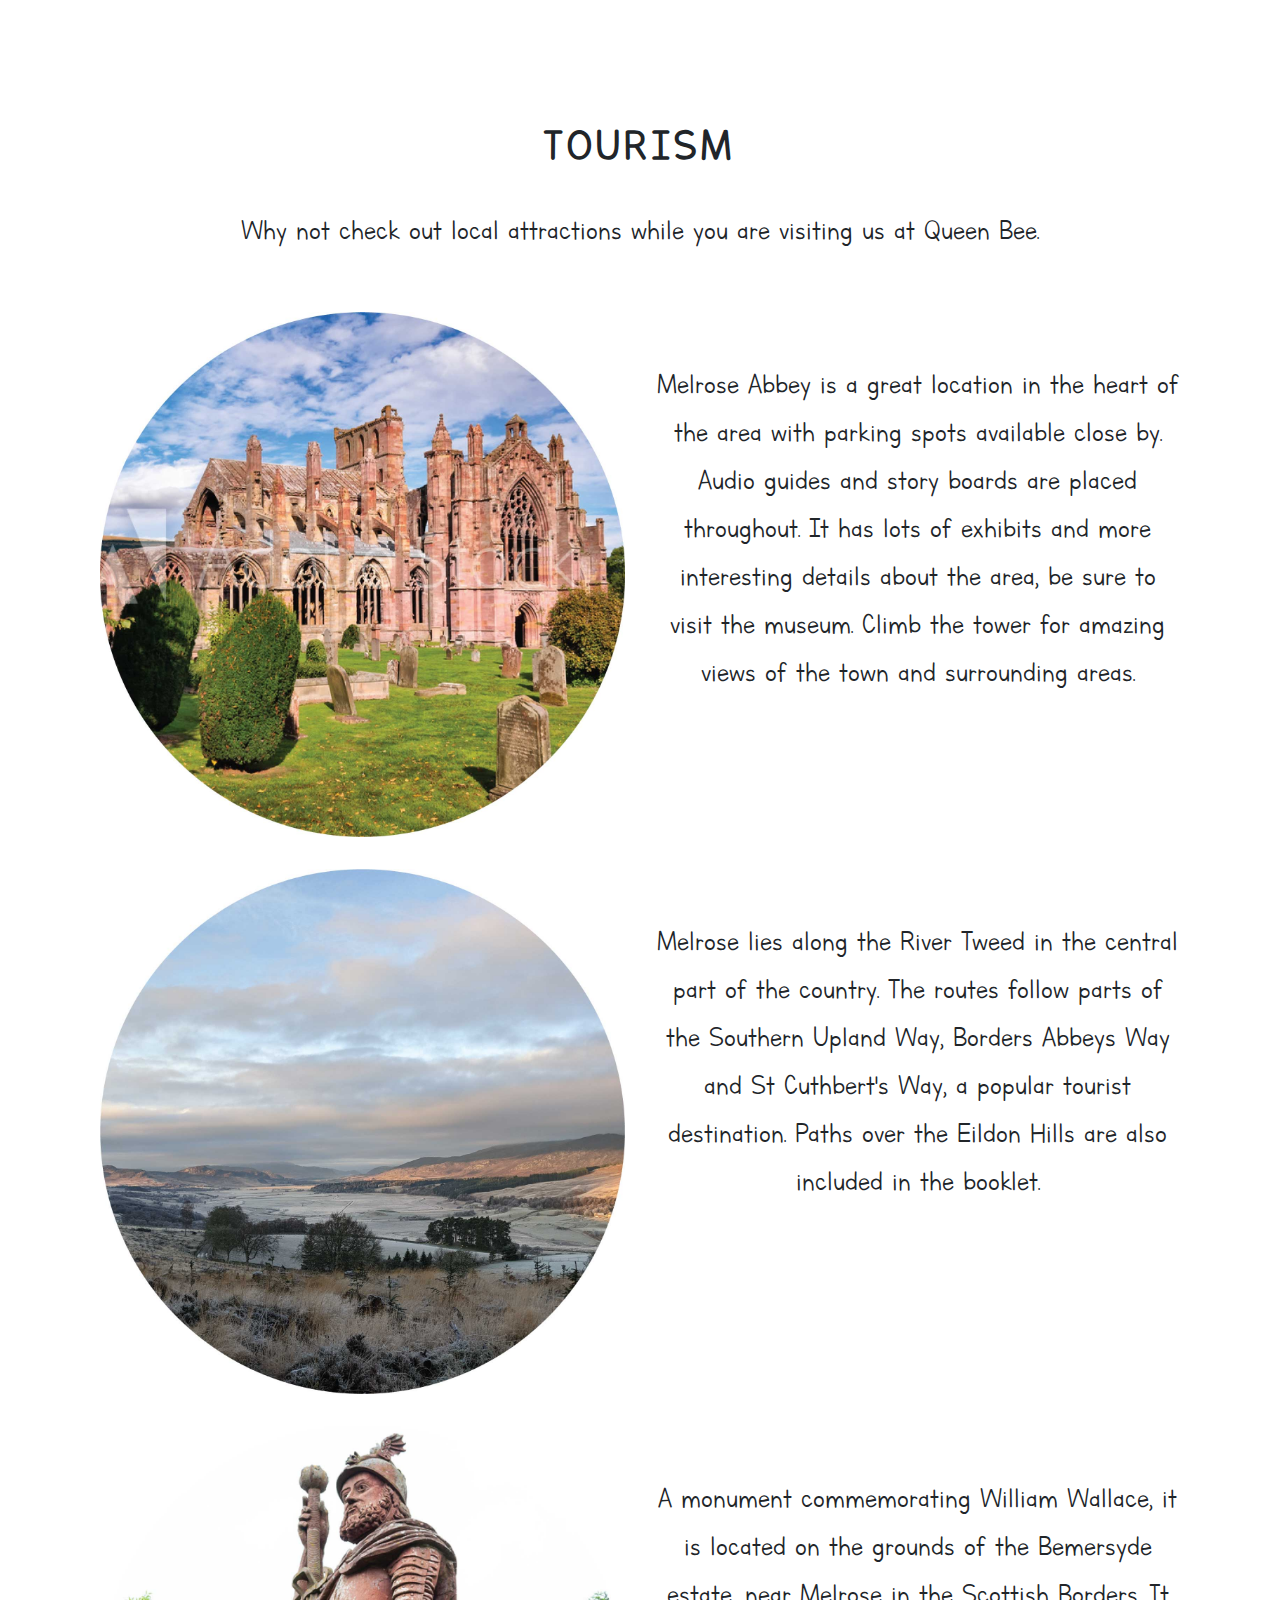
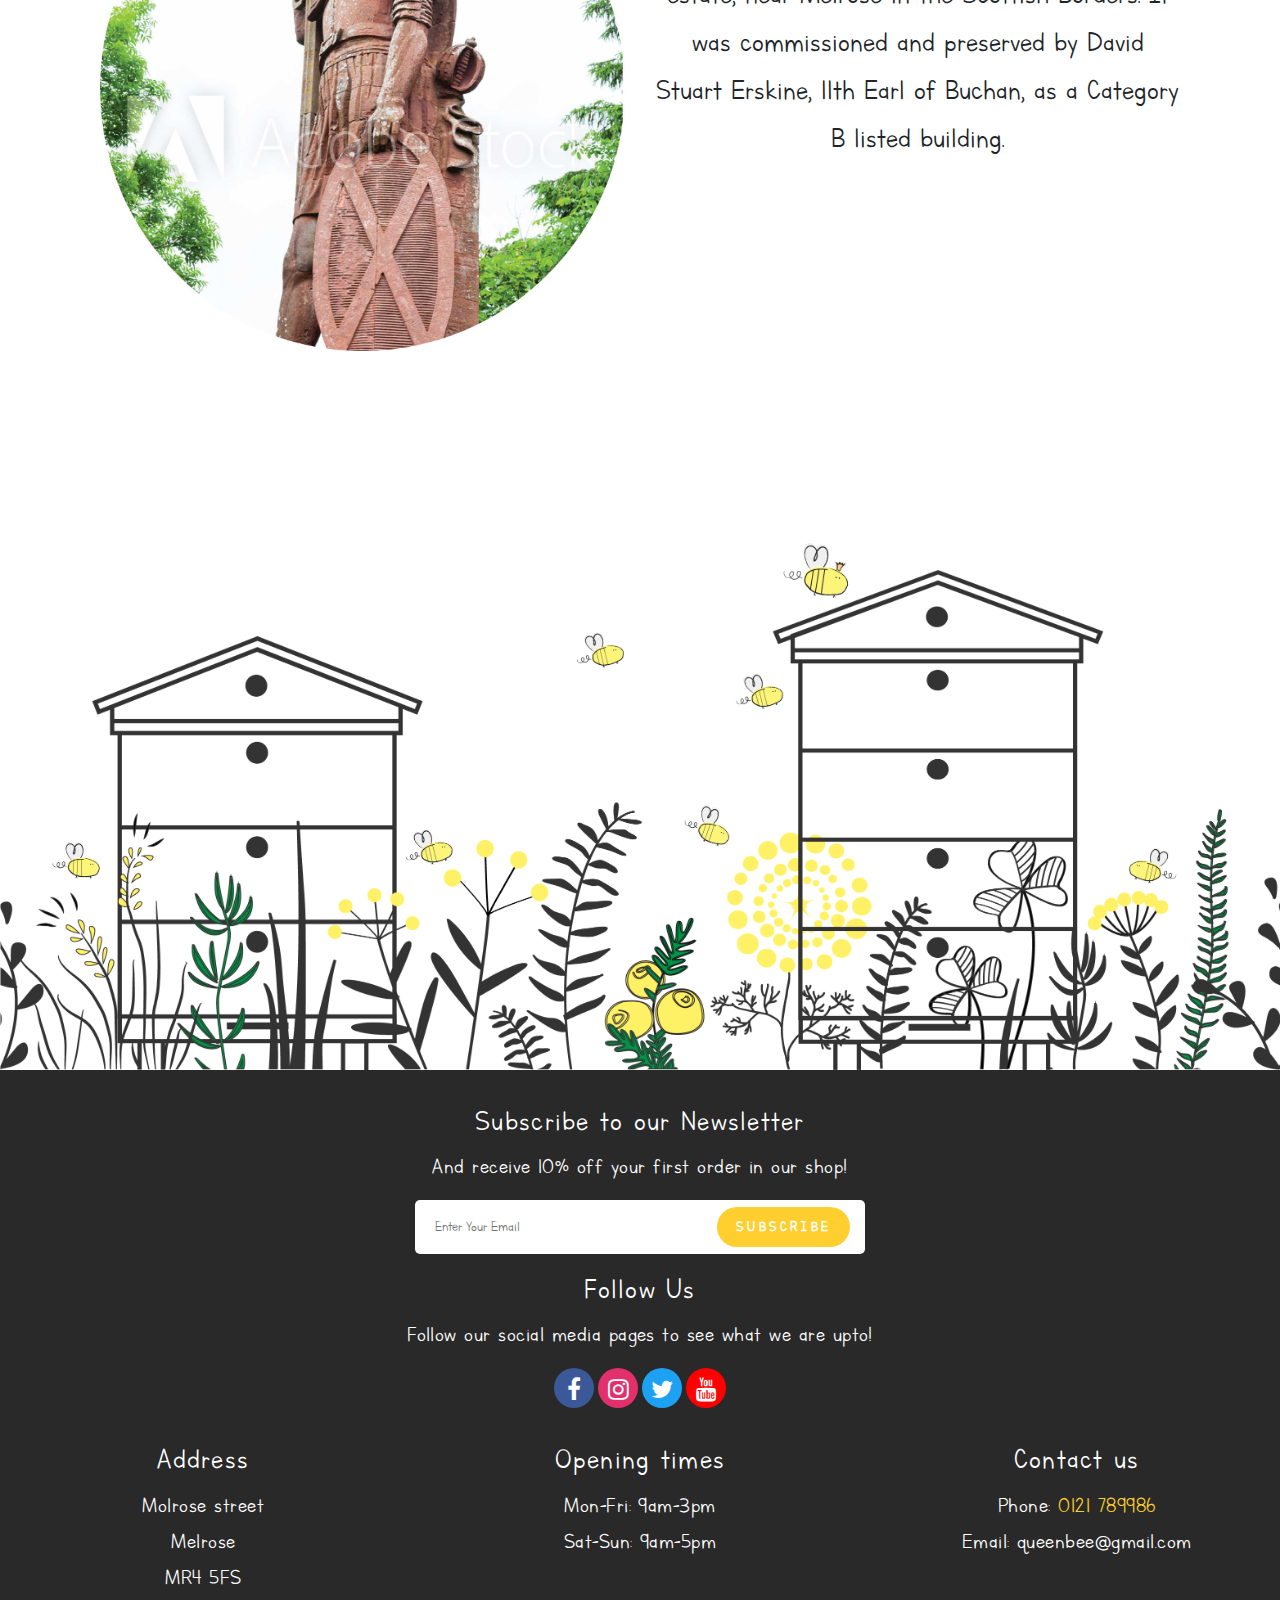
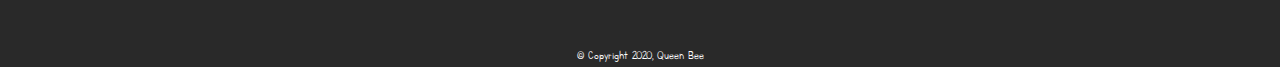
==== commit ef6a2064: "edits to text content" ====
--- a/index.html
+++ b/index.html
@@ -37,7 +37,7 @@
                 <a href="shop.html" class="nav-link">SHOP</a>
             </li>
             <li class="nav-item">
-                <a href="beekeeeping.html" class="nav-link">BEE KEEPING</a>
+                <a href="beekeeeping.html" class="nav-link">BEEKEEPING</a>
             </li>
             <li class="nav-item">
                 <a href="contactus.html" class="nav-link">CONTACT US</a>
@@ -73,7 +73,7 @@
                 <div class="card-text-center">
                     <img class="card-img-top first-photos img-fluid" src="img/home/beekeeper1.jpg" alt="beekeeper">
                     <div class="card-body">
-                        <h2 class="card-title h1main text-nowrap">BEE KEEPING</h2>
+                        <h2 class="card-title h1main text-nowrap">BEEKEEPING</h2>
                         <p class="card-text">Courses for small groups to learn about all thing’s bees, return home with your own honey.</p>
                         <a href="beekeeeping.html">CHECK OUR COURSES</a>
                     </div>
@@ -89,7 +89,7 @@
             <img src="img/home/aboutus.jpg" class="img-fluid teampic" alt="business owners">
         </div>
         <div class="col-lg-6">
-            <p class="text-justify text-fluid">We are a wee independently run cafe and farm shop. Here at Queen Bee, we care a lot about the environment and the bees and this shows throughout our business. We pride ourselves on only selling handmade, locally sourced and organic products. We love getting outdoors.  How about joining us on our bee keeping course? We look forward to your visit, <br>Liz and Nina!
+            <p class="text-justify text-fluid">We are a wee independently run cafe and farm shop. Here at Queen Bee, we care a lot about the environment and the bees and this shows throughout our business. We pride ourselves on only selling handmade, locally sourced and organic products. We love getting outdoors.  How about joining us on our beekeeping course? We look forward to your visit, <br>Liz and Nina!
             </p>
         </div>
     </div>
@@ -102,7 +102,7 @@
 <div class="container words justify-content-center col-lg-8">
     <h2><b>Here's the buzz</b></h2>
         <br>
-    <p>A warm borders welcome. Whether you are looking for a lovely <a href="cafe.html"> cafe</a>, some delicous honey or a <a href="beekeeeping.html">bee keeping</a> experience 
+    <p>A warm borders welcome. Whether you are looking for a lovely <a href="cafe.html"> cafe</a>, some delicous honey or a <a href="beekeeeping.html">beekeeping</a> experience 
         you have come to the right place. Don't forget to visit our <a href="shop.html"> shop </a>in person or online! For all the latest buzz, 
         we promise not to spam you, subscribe to our <a href="javascript: document.body.scrollIntoView(false);">newsletter!</a> To find out more about what we do and bees, take a 
         browse through our website or feel free to <a href="contactus.html"> get in touch</a> with us!
